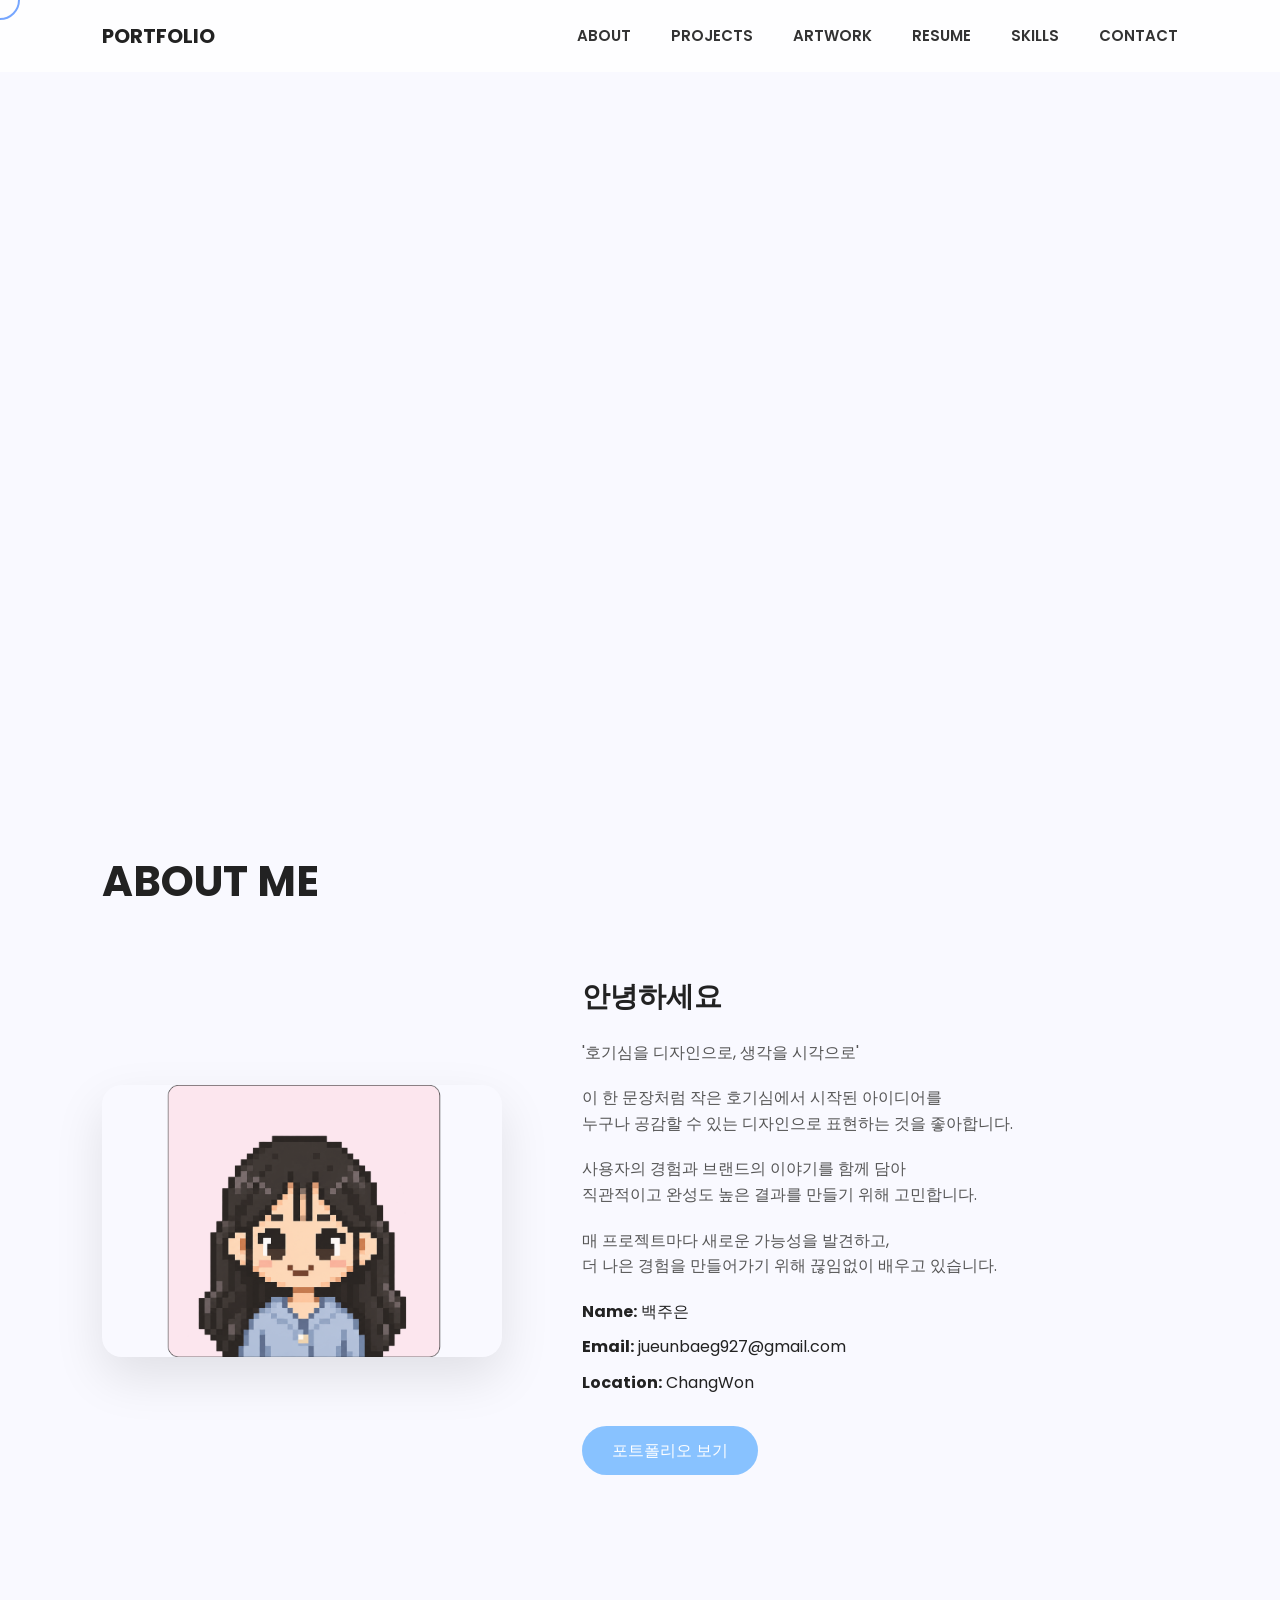
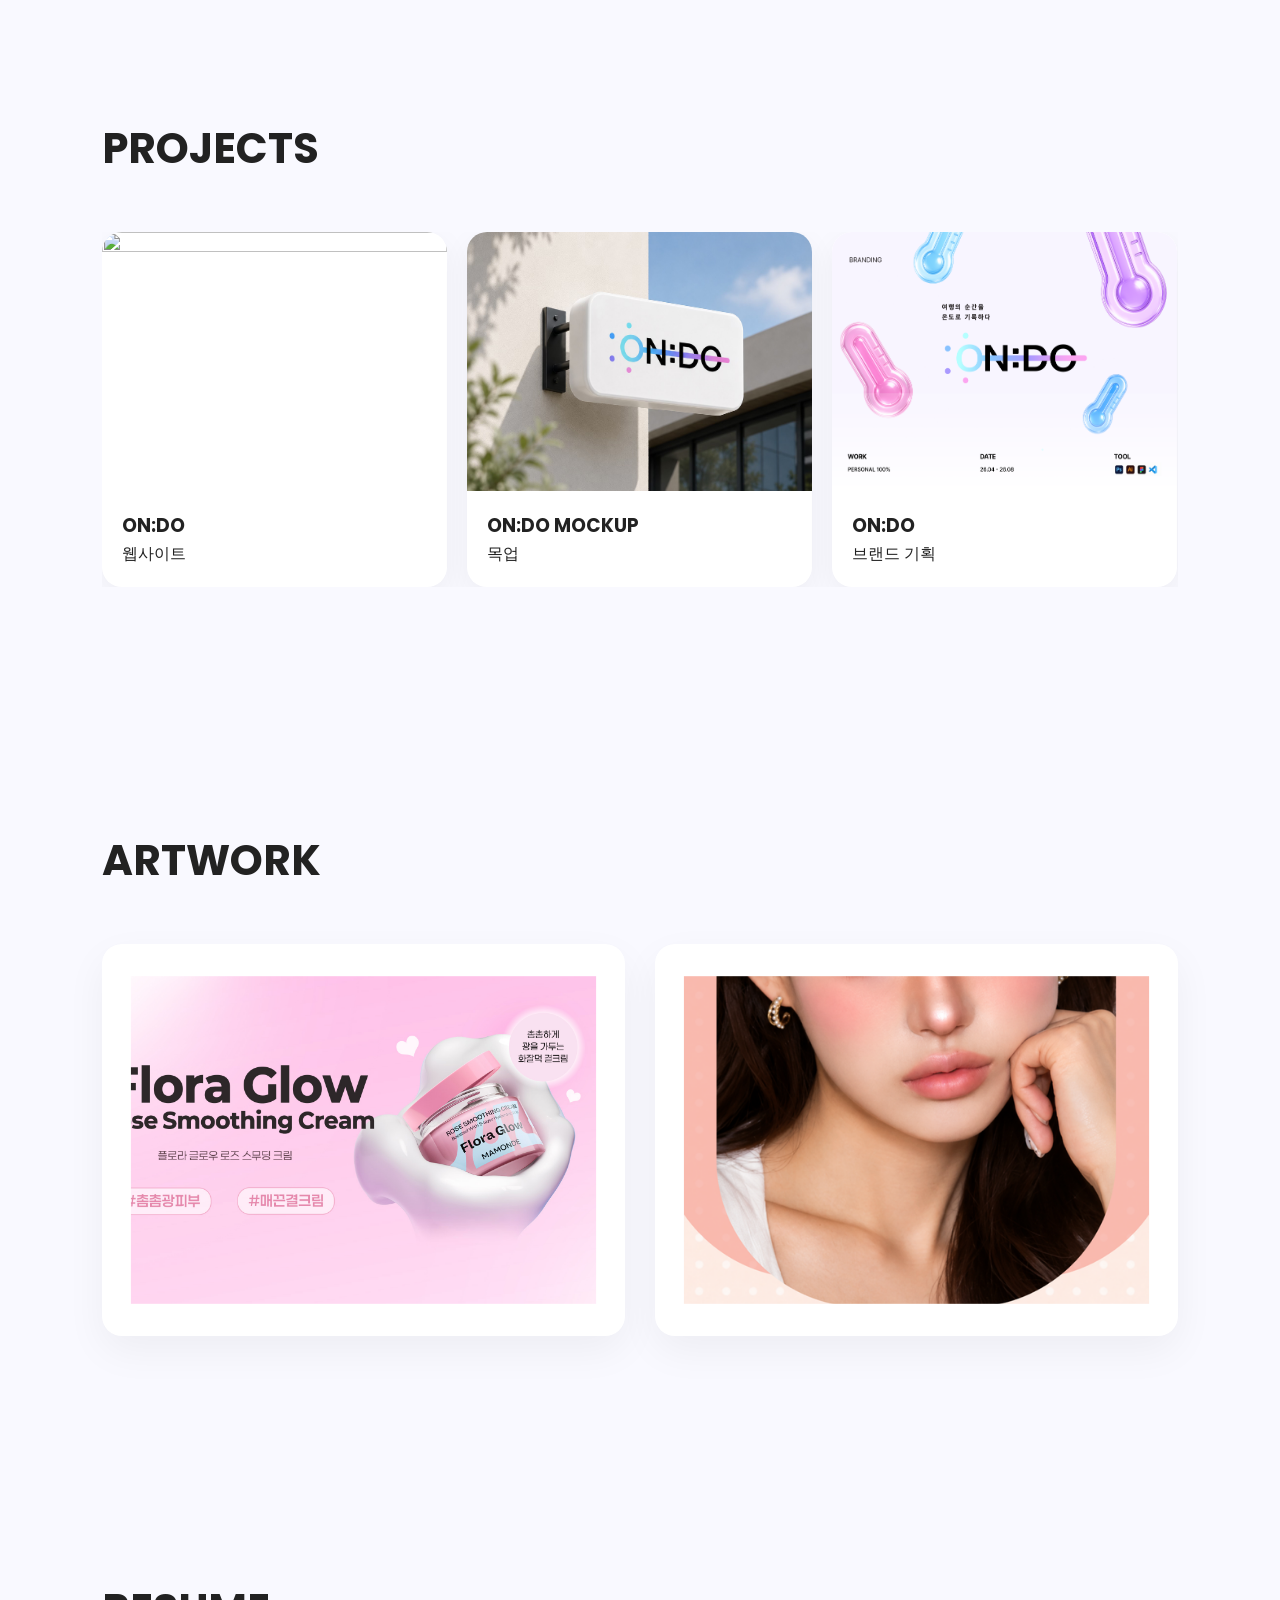
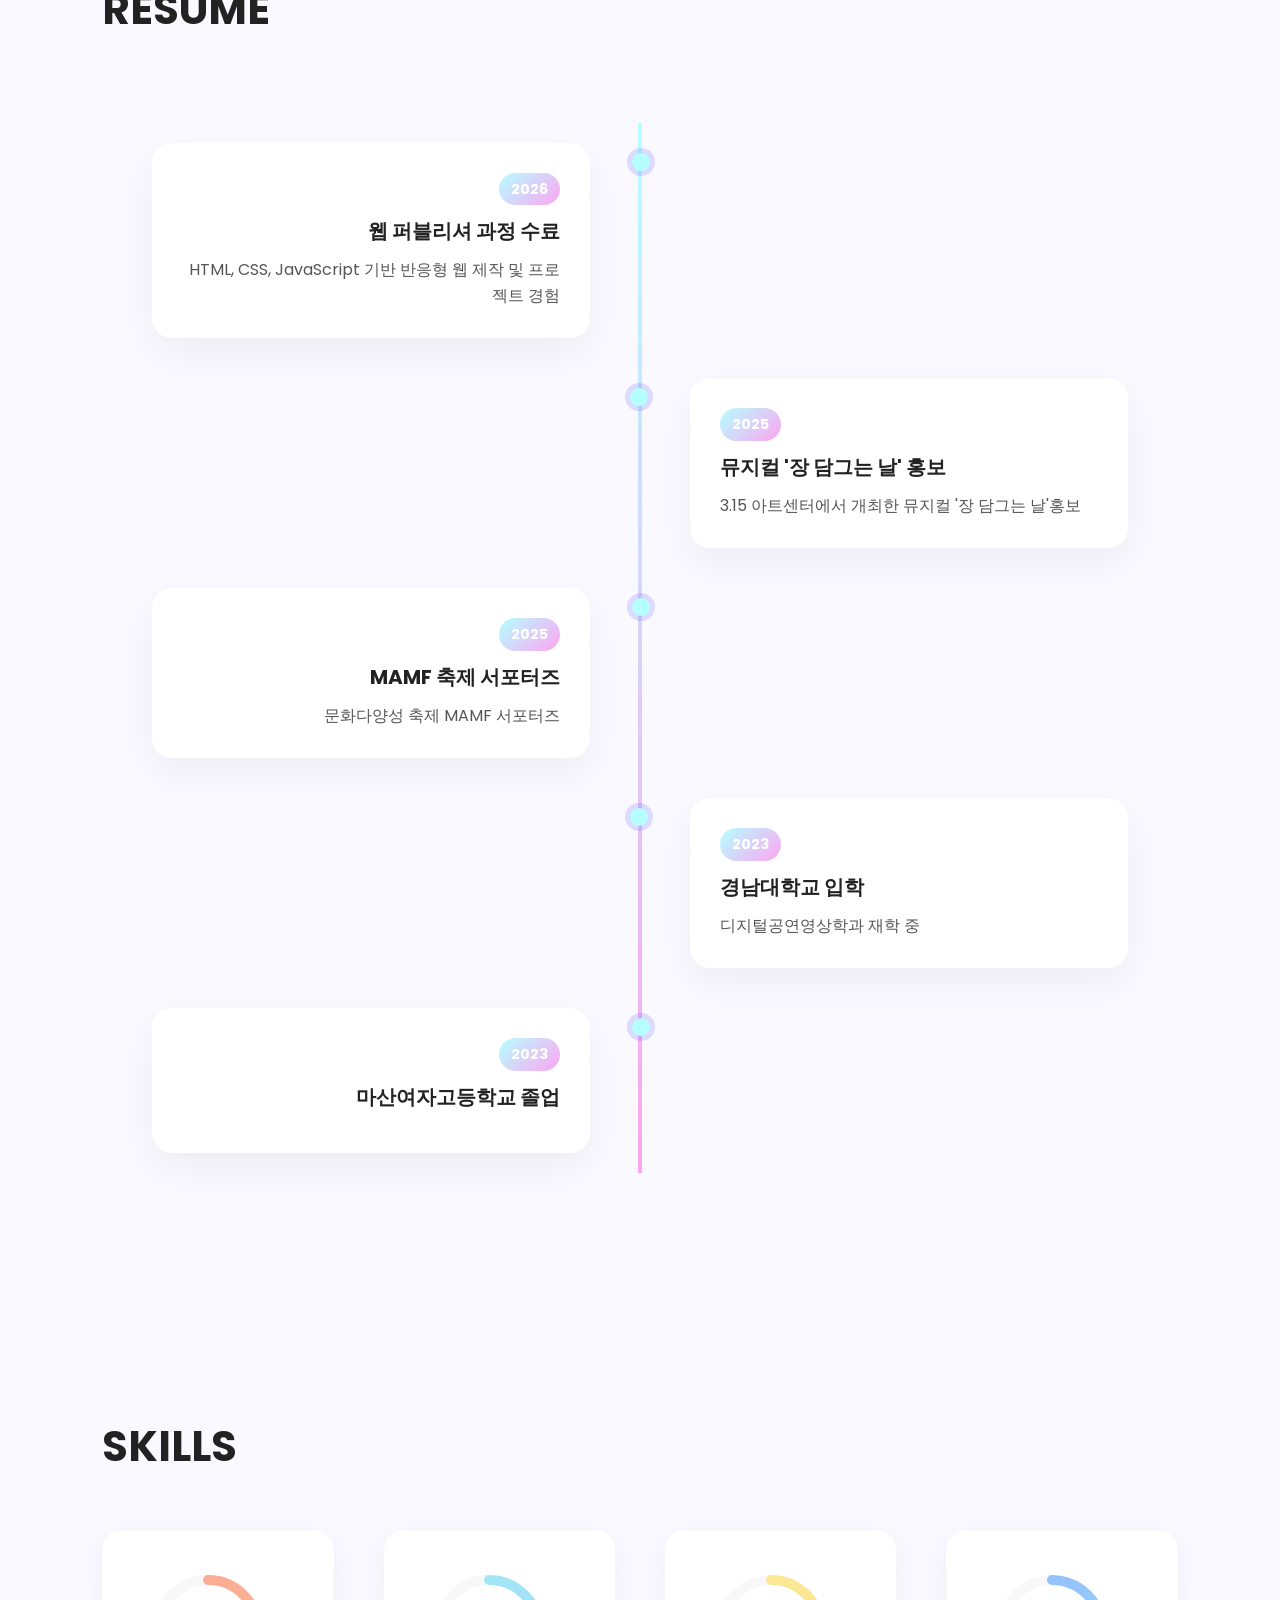
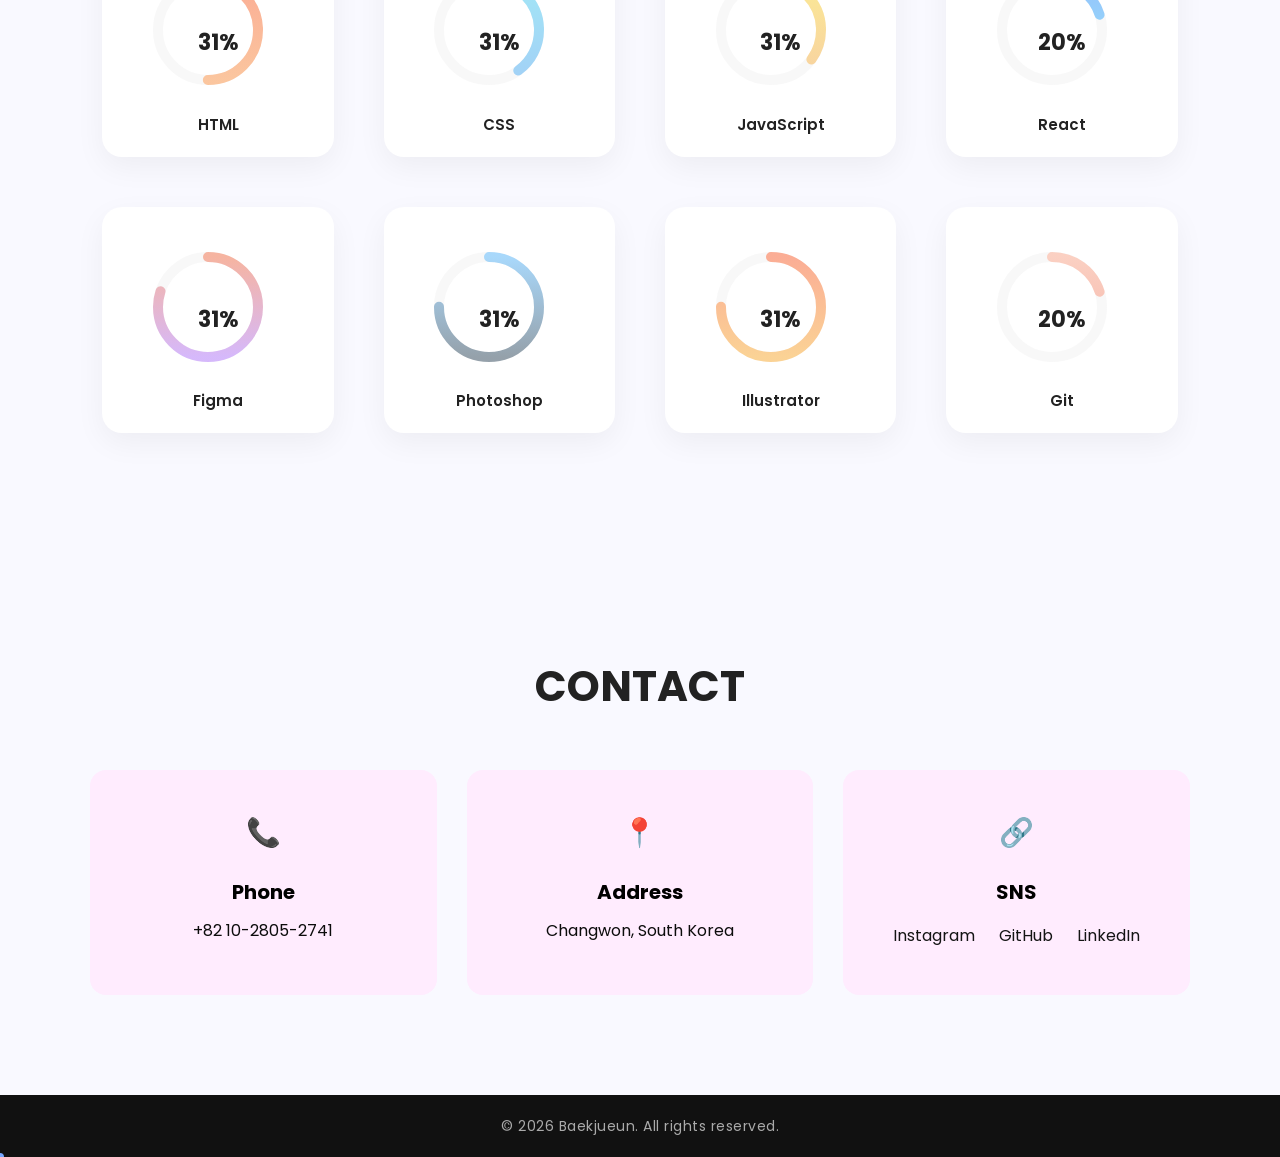
==== index.html @ fdfd54ed "13" ====
<!DOCTYPE html>
<html lang="ko">

<head>
  <meta charset="UTF-8">
  <meta name="viewport" content="width=device-width, initial-scale=1.0">

  <title>Portfolio</title>
  <link href="https://fonts.googleapis.com/css2?family=Poppins:wght@300;400;600;700&display=swap" rel="stylesheet">
  <link rel="stylesheet" href="./css/style.css">

  <!-- Swiper -->
  <link rel="stylesheet" href="https://cdn.jsdelivr.net/npm/swiper/swiper-bundle.min.css" />

  <!-- AOS -->
  <link rel="stylesheet" href="https://unpkg.com/aos@2.3.1/dist/aos.css" />

  <!--  폰트 -->
  <link href="https://fonts.googleapis.com/css2?family=Poppins:wght@500;600&display=swap" rel="stylesheet">
  <link rel="icon" type="image/png" href="./img/folder.png">
</head>

<body>
  <div class="scroll-progress"></div>
  <header>
    <div class="logo"><a href="./index.html">PORTFOLIO</a></div>
    <nav class="gnb">
      <ul>
        <li><a href="#about"><span>ABOUT</span></a></li>
        <li><a href="#projects1"><span>PROJECTS</span></a></li>
        <li><a href="#art"><span>ARTWORK</span></a></li>
        <li><a href="#resume"><span>RESUME</span></a></li>
        <li><a href="#skills"><span>SKILLS</span></a></li>
        <li><a href="#contact"><span>CONTACT</span></a></li>
      </ul>
    </nav>
    <div class="hamburger">☰</div>
  </header>

  <!-- BANNER -->
  <section class="banner">
    <video src="./video/portpolio.mp4" autoplay muted loop width="100%"></video>
  </section>

  <!-- ABOUT -->
  <section id="about">
    <h2 data-aos="fade-up">ABOUT ME</h2>

    <div class="about-wrap">

      <!-- 사진 -->
      <div class="about-img" data-aos="fade-right">
        <img src="./img/profile.png" alt="profile">
      </div>

      <!-- 소개 -->
      <div class="about-text" data-aos="fade-left">
        <h3>안녕하세요 </h3>

        <p>
         '호기심을 디자인으로, 생각을 시각으로'
        </p>

        <p>
          이 한 문장처럼 작은 호기심에서 시작된 아이디어를<br>
          누구나 공감할 수 있는 디자인으로 표현하는 것을 좋아합니다.
        </p>
           <p>
         사용자의 경험과 브랜드의 이야기를 함께 담아<br>
         직관적이고 완성도 높은 결과를 만들기 위해 고민합니다.
        </p>
        <p>
        매 프로젝트마다 새로운 가능성을 발견하고,<br>
         더 나은 경험을 만들어가기 위해 끊임없이 배우고 있습니다.
        </p>

        <ul class="about-info">
          <li><strong>Name:</strong> 백주은</li>
          <li><strong>Email:</strong> jueunbaeg927@gmail.com</li>
          <li><strong>Location:</strong> ChangWon</li>
        </ul>

        <a href="#" class="about-btn">포트폴리오 보기</a>
      </div>

    </div>
  </section>

<!-- PROJECTS -->
  <section id="projects1">
    <h2 data-aos="fade-up">PROJECTS</h2>

    <div class="swiper mySwiper1">
      <div class="swiper-wrapper">

        <div class="swiper-slide project-card">
          <a href="https://baekjueun927.github.io/ONDO/" target="_blank">
            <img
              src="./img/web.png"
              alt="">
            <div class="project-info">
              <h3>ON:DO</h3>
              <p>웹사이트</p>
          </a>
        </div>
      </div>

      <div class="swiper-slide project-card">
        <a href="./bibx.html"target="_blank"><img
            src="./img/1.jpg"
            alt="">
          <div class="project-info">
            <h3>ON:DO MOCKUP</h3>
            <p>목업</p>
        </a>
      </div>
    </div>

    <div class="swiper-slide project-card">
      <a href="./brand.html"target="_blank"><img
          src="./img/brand.png"
          alt="">
        <div class="project-info">
          <h3>ON:DO </h3>
          <p>브랜드 기획</p>
      </a>
    </div>
    </div>
    <div class="swiper-slide project-card">
      <a href="./web.html"target="_blank"><img
          src="./img/webp.png"
          alt="">
        <div class="project-info">
          <h3>ON:DO </h3>
          <p>웹사이트 기획</p>
      </a>
    </div>
    </div>
    
    </div>
    </div>
  </section>

  <!-- =========================
ARTWORK
========================= -->

  <section id="art">
    <h2 data-aos="fade-up">ARTWORK</h2>

    <div class="grid">

      <!-- artwork 1 -->
      <div class="card artwork-item" data-aos="zoom-in">
        <img src="./img/artwork1.jpg"
          alt="artwork1">
      </div>

      <!-- artwork 2 -->
      <div class="card artwork-item" data-aos="zoom-in">
        <img src="./img/banner.png"
          alt="artwork2">
      </div>

    

    </div>
  </section>





  <!-- =========================
ARTWORK POPUP
========================= -->

  <div class="custom-popup" id="artPopup">

    <div class="popup-inner">

      <button class="popup-close">✕</button>

      <img id="popupImg" src="" alt="">

      <div class="popup-text">
        <h3 id="popupTitle">Artwork</h3>

        <p id="popupDesc">
          1111
        </p>
      </div>

    </div>

  </div>



  <!-- =========================
CARD NEWS POPUP
========================= -->

  <div class="custom-popup" id="newsPopup">

    <div class="popup-inner news-inner">

      <button class="popup-close">✕</button>

      <div class="swiper newsSwiperPopup">

        <div class="swiper-wrapper">

          <div class="swiper-slide">
            <img src="">
          </div>

          <div class="swiper-slide">
            <img
              src="">
          </div>

          <div class="swiper-slide">
            <img src="">
          </div>

        </div>

      </div>

    </div>

  </div>



  <!--  RESUME  -->
  <section id="resume">
    <h2 data-aos="fade-up">RESUME</h2>

    <div class="timeline">

      <div class="timeline-item" data-aos="fade-right">
        <div class="dot"></div>
        <div class="content">
          <span class="year">2026</span>
          <h3>웹 퍼블리셔 과정 수료</h3>
          <p>HTML, CSS, JavaScript 기반 반응형 웹 제작 및 프로젝트 경험</p>
        </div>
      </div>
      

      <div class="timeline-item" data-aos="fade-right">
        <div class="dot"></div>
        <div class="content">
          <span class="year">2025</span>
          <h3>뮤지컬 '장 담그는 날' 홍보</h3>
          <p>3.15 아트센터에서 개최한 뮤지컬 '장 담그는 날'홍보</p>
        </div>
      </div>
      <div class="timeline-item" data-aos="fade-right">
        <div class="dot"></div>
        <div class="content">
          <span class="year">2025</span>
          <h3>MAMF 축제 서포터즈</h3>
          <p>문화다양성 축제 MAMF 서포터즈</p>
        </div>
      </div>
      <div class="timeline-item" data-aos="fade-right">
        <div class="dot"></div>
        <div class="content">
          <span class="year">2023</span>
          <h3>경남대학교 입학</h3>
          <p>디지털공연영상학과 재학 중</p>
        </div>
      </div>
      <div class="timeline-item" data-aos="fade-right">
        <div class="dot"></div>
        <div class="content">
          <span class="year">2023</span>
          <h3>마산여자고등학교 졸업</h3>
          <p></p>
        </div>
      </div>

    </div>
  </section>

  <!-- SKILLS -->
  <section id="skills">
    <h2 data-aos="fade-up">SKILLS</h2>

    <div class="skills-wrap">

      <!-- HTML -->
      <div class="circle" data-percent="50" data-color="html">
        <svg>
          <defs>
            <linearGradient id="grad-html" x1="0%" y1="0%" x2="100%" y2="0%">
              <stop offset="0%" stop-color="#ff7a18" />
              <stop offset="100%" stop-color="#ff3d00" />
            </linearGradient>
          </defs>
          <circle cx="60" cy="60" r="50" />
          <circle cx="60" cy="60" r="50" class="progress html" />
        </svg>
        <span>HTML</span>
        <strong>0%</strong>
      </div>

      <!-- CSS -->
      <div class="circle" data-percent="40" data-color="css">
        <svg>
          <defs>
            <linearGradient id="grad-css" x1="0%" y1="0%" x2="100%" y2="0%">
              <stop offset="0%" stop-color="#2196F3" />
              <stop offset="100%" stop-color="#21CBF3" />
            </linearGradient>
          </defs>
          <circle cx="60" cy="60" r="50" />
          <circle cx="60" cy="60" r="50" class="progress css" />
        </svg>
        <span>CSS</span>
        <strong>0%</strong>
      </div>

      <!-- JS -->
      <div class="circle" data-percent="35" data-color="js">
        <svg>
          <defs>
            <linearGradient id="grad-js" x1="0%" y1="0%" x2="100%" y2="0%">
              <stop offset="0%" stop-color="#f7971e" />
              <stop offset="100%" stop-color="#ffd200" />
            </linearGradient>
          </defs>
          <circle cx="60" cy="60" r="50" />
          <circle cx="60" cy="60" r="50" class="progress js" />
        </svg>
        <span>JavaScript</span>
        <strong>0%</strong>
      </div>

      <!-- React -->
      <div class="circle" data-percent="20" data-color="react">
        <svg>
          <defs>
            <linearGradient id="grad-react" x1="0%" y1="0%" x2="100%" y2="0%">
              <stop offset="0%" stop-color="#00c6ff" />
              <stop offset="100%" stop-color="#0072ff" />
            </linearGradient>
          </defs>
          <circle cx="60" cy="60" r="50" />
          <circle cx="60" cy="60" r="50" class="progress react" />
        </svg>
        <span>React</span>
        <strong>0%</strong>
      </div>

      <!-- Figma -->
      <div class="circle" data-percent="80" data-color="figma">
        <svg>
          <defs>
            <linearGradient id="grad-figma" x1="0%" y1="0%" x2="100%" y2="0%">
              <stop offset="0%" stop-color="#a259ff" />
              <stop offset="100%" stop-color="#f24e1e" />
            </linearGradient>
          </defs>
          <circle cx="60" cy="60" r="50" />
          <circle cx="60" cy="60" r="50" class="progress figma" />
        </svg>
        <span>Figma</span>
        <strong>0%</strong>
      </div>

      <!-- Photoshop -->
      <div class="circle" data-percent="75" data-color="ps">
        <svg>
          <defs>
            <linearGradient id="grad-ps" x1="0%" y1="0%" x2="100%" y2="0%">
              <stop offset="0%" stop-color="#001e36" />
              <stop offset="100%" stop-color="#31a8ff" />
            </linearGradient>
          </defs>
          <circle cx="60" cy="60" r="50" />
          <circle cx="60" cy="60" r="50" class="progress ps" />
        </svg>
        <span>Photoshop</span>
        <strong>0%</strong>
      </div>

      <!-- Illustrator -->
      <div class="circle" data-percent="75" data-color="ai">
        <svg>
          <defs>
            <linearGradient id="grad-ai" x1="0%" y1="0%" x2="100%" y2="0%">
              <stop offset="0%" stop-color="#ff9a00" />
              <stop offset="100%" stop-color="#ff3d00" />
            </linearGradient>
          </defs>
          <circle cx="60" cy="60" r="50" />
          <circle cx="60" cy="60" r="50" class="progress ai" />
        </svg>
        <span>Illustrator</span>
        <strong>0%</strong>
      </div>

      <!-- Git -->
      <div class="circle" data-percent="20" data-color="git">
        <svg>
          <defs>
            <linearGradient id="grad-git" x1="0%" y1="0%" x2="100%" y2="0%">
              <stop offset="0%" stop-color="#f05032" />
              <stop offset="100%" stop-color="#ff9472" />
            </linearGradient>
          </defs>
          <circle cx="60" cy="60" r="50" />
          <circle cx="60" cy="60" r="50" class="progress git" />
        </svg>
        <span>Git</span>
        <strong>0%</strong>
      </div>

    </div>
  </section>
 
  <!-- CONTACT -->
  <section id="contact">
    <div class="contact-inner">
      <h2>CONTACT</h2>

      <div class="contact-grid">
        <div class="contact-card">
          <div class="icon">📞</div>
          <h3>Phone</h3>
          <p>+82 10-2805-2741</p>
        </div>

        <div class="contact-card">
          <div class="icon">📍</div>
          <h3>Address</h3>
          <p>Changwon, South Korea</p>
        </div>

        <div class="contact-card">
          <div class="icon">🔗</div>
          <h3>SNS</h3>
          <div class="sns">
            <a href="#">Instagram</a>
            <a href="#">GitHub</a>
            <a href="#">LinkedIn</a>
          </div>
        </div>
      </div>
    </div>
  </section>

  <footer class="footer">
    <div class="footer-inner">
      <p>© 2026 Baekjueun. All rights reserved.</p>
    </div>
  </footer>
  <!-- 마우스 -->
  <div class="cursor"></div>
  <div class="cursor2"></div>
  <!-- 탑버튼 -->
  <button class="top-btn">▲</button>

  <script src="https://cdn.jsdelivr.net/npm/swiper/swiper-bundle.min.js"></script>
  <script src="https://unpkg.com/aos@2.3.1/dist/aos.js"></script>
  <script src="./js/script.js"></script>

</body>

</html>
---- css/style.css ----
/* RESET */
* {
  margin: 0;
  padding: 0;
  box-sizing: border-box;
}

a {
  color: inherit;
  text-decoration: none;
}

ul {
  list-style: none;
}

body {
  font-family: 'Poppins', sans-serif;
  background: #F9F9FF;
  color: #222;
  line-height: 1.6;
}


@media (max-width:1300px) {

  html,
  body {
    overflow-x: hidden;
  }

}

/* 스크롤바============== */
.scroll-progress {
  position: fixed;
  top: 0;
  left: 0;
  height: 4px;
  width: 0%;
  background: linear-gradient(90deg, #B5FFFF, #FCA5F1);
  z-index: 9999;
}

h2 {
  font-family: 'Poppins', sans-serif;
}

h2:hover {
  color:#FCA5F1;
  transition: all 0.8s;
}

/* HEADER */
header {
  position: fixed;
  top: 0;
  width: 100%;
  padding: 20px 8%;
  display: flex;
  justify-content: space-between;
  align-items: center;
  background: rgba(255, 255, 255, 0.8);
  backdrop-filter: blur(10px);
  z-index: 1000;
}

.logo {
  font-weight: 700;
  font-size: 20px;
  transition: all 0.5s;
}

.logo:hover {
  color:#B5FFFF;
  transition: all 0.5s;
}

header.scrolled {
  background: rgba(255, 255, 255, 0.95);
  box-shadow: 0 5px 20px rgba(0, 0, 0, 0.08);
}

/* GNB */
.gnb ul {
  display: flex;
  gap: 40px;
  list-style: none;
}

.gnb a {
  position: relative;
  text-decoration: none;
  color: #333;
  font-weight: 600;
  font-size: 15px;
  padding: 5px 0;
  transition: 0.3s;
}

/* 텍스트 */
.gnb a span {
  position: relative;
  z-index: 2;
}

/* 🔥 밑줄 */
.gnb a::after {
  content: '';
  position: absolute;
  left: 0;
  bottom: 0;
  width: 0%;
  height: 2px;
  background: linear-gradient(90deg,  #B5FFFF, #FCA5F1);
  transition: 0.4s cubic-bezier(.25, .8, .25, 1);
}

/* hover 효과 */
.gnb a:hover {
  color:#B5FFFF
}

.gnb a:hover::after {
  width: 100%;
}

/* 🔥 현재 메뉴 느낌 (옵션) */
.gnb a.active {
  color:#B5FFFF;
}

.gnb a.active::after {
  width: 100%;
}

.hamburger {
  display: none;
  font-size: 26px;
  cursor: pointer;
}

/* 🔥 HEADER 때문에 밀어주기 */
body {
  padding-top: 80px;
}

/* BANNER */
.banner {
  padding: 0%;
}

.banner h1 {
  font-size: 60px;
  margin-bottom: 20px;
}

/* SECTION */
section {
  padding: 120px 8%;
}

h2 {
  font-size: 42px;
  margin-bottom: 50px;
}

/* ABOUT */
.about-wrap {
  display: flex;
  align-items: center;
  gap: 80px;
  margin-top: 60px;
}

.about-img img {
  width: 100%;
  max-width: 400px;
  border-radius: 20px;
  box-shadow: 0 20px 50px rgba(0, 0, 0, 0.1);
}

.about-text h3 {
  font-size: 28px;
  margin-bottom: 20px;
}

.about-text p {
  margin-bottom: 20px;
  color: #555;
}

.about-info {
  list-style: none;
  margin-bottom: 30px;
}

.about-info li {
  margin-bottom: 10px;
}

.about-btn {
  display: inline-block;
  padding: 12px 30px;
  background:#88C2FF;
  color: white;
  border-radius: 30px;
  text-decoration: none;
  transition: 0.3s;
}

.about-btn:hover {
  background: #FCA5F1;
}

/* 반응형 */
@media(max-width:768px) {
  .about-wrap {
    flex-direction: column;
    text-align: center;
  }

  .about-img img {
    max-width: 300px;
  }
}

/* PROJECT */
.project-card {
  background: white;
  border-radius: 20px;
  overflow: hidden;
  box-shadow: 0 10px 30px rgba(0, 0, 0, 0.05);
  transition: 0.3s;

}

.project-card img {
  width: 100%;
  display: block;
}

.project-card img,
.card img {
  aspect-ratio: 4/3;
}

.project-info {
  padding: 20px;
}

.project-card:hover {
  transform: translateY(10px) !important;
}

/* Swiper 여백 */
.swiper {
  padding: 40px 0;
}

/* CARD */
.card {
  background: white;
  border-radius: 20px;
  padding: 40px;
  box-shadow: 0 15px 40px rgba(0, 0, 0, 0.05);
  transition: 0.3s;
  border-radius: 20px;
  overflow: hidden;
  /* 👈 이게 핵심 */
  position: relative;
}

.card:hover {
  transform: translateY(-10px);
}

/* 이미지 */
.card img {
  width: 100%;
  height: 100%;
  object-fit: cover;

  transform: scale(1.05);
  transition: transform 0.8s cubic-bezier(0.22, 1, 0.36, 1);
}

/* hover */
.card:hover img {
  transform: scale(1.15) translateY(-4px);
}

/* SWIPER */
.swiper {
  padding-bottom: 50px;
}

.swiper-slide {
  border-radius: 20px;
}

/* GRID */
.grid {
  display: grid;
  grid-template-columns: repeat(auto-fit, minmax(280px, 1fr));
  gap: 30px;
}

.card {
  aspect-ratio: 4 / 3;
  /* 또는 3/2, 1/1 등 */
  height: auto;
}

/* 🔥 resume */
/* 타임라인 */
.timeline {
  position: relative;
  margin-top: 80px;
}

/* 중앙 라인 */
.timeline::before {
  content: "";
  position: absolute;
  left: 50%;
  transform: translateX(-50%);
  width: 4px;
  height: 100%;
  background: linear-gradient(#B5FFFF, #FCA5F1);
}

/* 아이템 */
.timeline-item {
  width: 50%;
  padding: 20px 50px;
  position: relative;
}

/* 좌우 배치 */
.timeline-item:nth-child(odd) {
  left: 0;
  text-align: right;
}

.timeline-item:nth-child(even) {
  left: 50%;
}

/* 🔥 동그라미 포인트 */
.timeline-item .dot {
  position: absolute;
  top: 30px;
  right: -10px;
  width: 18px;
  height: 18px;
  background: #B5FFFF;
  border-radius: 50%;
  box-shadow: 0 0 0 5px rgba(108, 99, 255, 0.2);
}

.timeline-item:nth-child(even) .dot {
  left: -10px;
}


.timeline-item .content {
  background: white;
  padding: 30px;
  border-radius: 20px;
  box-shadow: 0 15px 40px rgba(0, 0, 0, 0.05);
  transition: 0.3s;
}

.timeline-item .content:hover {
  transform: translateY(-10px);
}


.timeline-item .year {
  display: inline-block;
  font-size: 14px;
  font-weight: 700;
  color: #fff;
  background: linear-gradient(135deg,#B5FFFF, #FCA5F1);
  padding: 5px 12px;
  border-radius: 20px;
  margin-bottom: 10px;
}


.timeline-item h3 {
  margin-bottom: 10px;
  font-size: 20px;
}


.timeline-item p {
  color: #555;
  line-height: 1.6;
}

@media(max-width:768px) {

  .timeline::before {
    left: 20px;
  }

  .timeline-item {
    width: 100%;
    left: 0 !important;
    padding-left: 60px;
    text-align: left;
  }

  .timeline-item .dot {
    left: 10px;
    right: auto;
  }
}



/* video */



@media(max-width:768px) {

  #video iframe {
    width: 90%;
    margin: 0 auto;
  }
}




/* SKILLS */
/* ================= SKILLS ================= */

.skills-wrap {
  display: grid;
  grid-template-columns: repeat(4, 1fr);
  gap: 50px;
  margin-top: 50px;
}

/* 카드 느낌 추가 */
.circle {
  text-align: center;
  position: relative;
  padding: 20px;
  border-radius: 20px;
  background: #fff;
  box-shadow: 0 10px 30px rgba(0, 0, 0, 0.05);
  transition: 0.3s;
}

/* hover 효과 */
.circle:hover {
  transform: translateY(-10px);
}

/* SVG */
.circle svg {
  width: 140px;
  height: 140px;
  transform: rotate(-90deg);
}

/* 텍스트 */
.circle span {
  display: block;
  margin-top: 15px;
  font-weight: 600;
  font-size: 15px;
}

/* 퍼센트 */
.circle strong {
  position: absolute;
  top: 50%;
  left: 50%;
  transform: translate(-50%, -50%);
  font-size: 22px;
  font-weight: 700;
}

/* 배경 원 */
circle {
  fill: none;
  stroke: #eee;
  stroke-width: 10;
  opacity: 0.4;
}

/* 진행 원 */
.progress {
  stroke-linecap: round;
  stroke-dasharray: 314;
  stroke-dashoffset: 314;
  transition: 1.5s ease;
}

.progress.html {
  stroke: url(#grad-html);
}

.progress.css {
  stroke: url(#grad-css);
}

.progress.js {
  stroke: url(#grad-js);
}

.progress.react {
  stroke: url(#grad-react);
}

.progress.figma {
  stroke: url(#grad-figma);
}

.progress.ps {
  stroke: url(#grad-ps);
}

.progress.ai {
  stroke: url(#grad-ai);
}

.progress.git {
  stroke: url(#grad-git);
}

.circle:hover .progress {
  filter: drop-shadow(0 0 6px rgba(99, 255, 247, 0.5));
}



@media(max-width:1024px) {
  .skills-wrap {
    grid-template-columns: repeat(3, 1fr);
  }
}

@media(max-width:768px) {
  .skills-wrap {
    grid-template-columns: repeat(2, 1fr);
    gap: 30px;
  }

  .circle {
    padding: 15px;
  }
}

@media(max-width:480px) {
  .skills-wrap {
    grid-template-columns: 1fr;
  }
}

/* ================= SKILLS  끝================= */


/* MOBILE */
@media(max-width:768px) {

  .gnb {
    position: absolute;
    top: 70px;
    right: 0;
    background: white;
    width: 220px;
    display: none;
    box-shadow: 0 10px 20px rgba(0, 0, 0, 0.1);
  }

  .gnb.active {
    display: block;
  }

  .gnb ul {
    flex-direction: column;
    padding: 20px;
  }

  .hamburger {
    display: block;
  }

  .timeline::before {
    left: 20px;
  }

  .timeline-item {
    width: 100%;
    left: 0 !important;
    padding-left: 60px;
    text-align: left;
  }
}


/* contact============================== */
#contact {
  padding: 100px 20px;
  /* color: #fff; */
}

.contact-inner {
  max-width: 1100px;
  margin: 0 auto;
  text-align: center;
}

.contact-grid {
  display: grid;
  grid-template-columns: repeat(3, 1fr);
  gap: 30px;
}

.contact-card {
  background-color: #ffecfe;
  padding: 40px 30px;
  border-radius: 16px;
  transition: 0.3s;
  border: 1px solid transparent;
  color: #000000;
}

.contact-card:hover {
  transform: translateY(-10px);
  
  box-shadow: 0 10px 30px rgba(159, 113, 163, 0.5);
}

.icon {
  font-size: 28px;
  margin-bottom: 20px;
}

.contact-card h3 {
  font-size: 20px;
  margin-bottom: 10px;
}

.contact-card p {
  color: #0c0c0c;
}

.sns a {
  display: inline-block;
  margin: 5px 10px;
  color: #141414;
  text-decoration: none;
  position: relative;
}

/* 밑줄 애니메이션 */
.sns a::after {
  content: "";
  position: absolute;
  left: 0;
  bottom: -3px;
  width: 0%;
  height: 1px;
  background: #fff;
  transition: 0.3s;
}

.sns a:hover::after {
  width: 100%;
}

/* 📱 반응형 */
@media (max-width: 768px) {
  .contact-grid {
    grid-template-columns: 1fr;
  }

  .contact-card {
    padding: 30px 20px;
  }
}


.footer {
  padding: 20px 0;
  background-color: #111;
  color: #aaa;
  text-align: center;
  font-size: 14px;
}

.footer-inner {
  max-width: 1200px;
  margin: 0 auto;
}

.footer p {
  margin: 0;
  letter-spacing: 0.5px;
}

/* =================마우스커서================= */
/* 기본 커서 숨기기 */
body {
  cursor: none;
}

/* 작은 점 */
.cursor {
  position: fixed;
  width: 8px;
  height: 8px;
  background:#76a6ff;
  border-radius: 50%;
  pointer-events: none;
  z-index: 9999;
  transform: translate(-50%, -50%);
}

/* 큰 원 */
.cursor2 {
  position: fixed;
  width: 40px;
  height: 40px;
  border: 2px solid #76a6ff;
  border-radius: 50%;
  pointer-events: none;
  z-index: 9998;
  transform: translate(-50%, -50%);
  transition: 0.15s ease-out;
}

/* hover 시 커짐 */
a:hover~.cursor2,
button:hover~.cursor2 {
  transform: translate(-50%, -50%) scale(1.5);
  border-color: #FCA5F1;
}

@media(max-width:768px) {

  .cursor,
  .cursor2 {
    display: none;
  }

  body {
    cursor: auto;
  }
}

/* 탑버튼 =================== */
.top-btn {
  position: fixed;
  right: 30px;
  bottom: 30px;
  width: 55px;
  height: 55px;
  border: none;
  border-radius: 50%;
  background: linear-gradient(135deg, #B5FFFF, #FCA5F1);
  color: white;
  font-size: 22px;
  cursor: pointer;
  box-shadow: 0 10px 25px rgba(0, 0, 0, 0.2);

  opacity: 0;
  visibility: hidden;
  transform: translateY(20px);
  transition: 0.3s;
  z-index: 999;

}

.top-btn.show {
  opacity: 1;
  visibility: visible;
  transform: translateY(0);
}


.top-btn:hover {
  transform: translateY(-5px) scale(1.1);
}

@media(max-width:768px) {
  .top-btn {
    right: 20px;
    bottom: 20px;
    width: 50px;
    height: 50px;
  }
}



/* ========================= CARD HOVER ========================= */
.card {
  overflow: hidden;
  position: relative;
  cursor: pointer;
}

.card img {
  transition: transform 0.7s ease, filter 0.7s ease;
}

.card:hover img {
  transform: scale(1.06);
  filter: brightness(0.78) saturate(1.1);
}

.card::after {
  content: "";
  position: absolute;
  inset: 0;
  background: linear-gradient(to top, rgba(0, 0, 0, 0.35), transparent);
  opacity: 0;
  transition: 0.5s;
}

.card:hover::after {
  opacity: 1;
}

/* ========================= POPUP ========================= */
.custom-popup {
  position: fixed;
  inset: 0;
  display: flex;
  justify-content: center;
  align-items: center;
  opacity: 0;
  visibility: hidden;
  transition: 0.4s ease;
  z-index: 9999;
  background: rgba(0, 0, 0, 0.35);
  backdrop-filter: blur(6px);
}

.custom-popup.active {
  opacity: 1;
  visibility: visible;
}

.popup-inner {
  width: 90%;
  max-width: 900px;
  background: #fff;
  border-radius: 30px;
  overflow: hidden;
  position: relative;
  transform: translateY(40px);
  transition: 0.5s ease;
  box-shadow: 0 30px 80px rgba(0, 0, 0, 0.2);
}

.custom-popup.active .popup-inner {
  transform: translateY(0);
}

/* 이미지 */
.popup-inner img {
  width: 100%;
  display: block;
}

/* 텍스트 */
.popup-text {
  padding: 40px;
}

.popup-text h3 {
  font-size: 32px;
  margin-bottom: 15px;
}

.popup-text p {
  color: #666;
  line-height: 1.8;
}

/* 닫기 버튼 */
.popup-close {
  position: absolute;
  top: 20px;
  right: 20px;
  width: 45px;
  height: 45px;
  border: none;
  border-radius: 50%;
  background: #111;
  color: #fff;
  cursor: pointer;
  z-index: 10;
}

/* ========================= CARD NEWS SWIPER ========================= */
.news-inner {
  max-width: 500px;
  padding: 50px 0;
}

.newsSwiperPopup {
  width: 100%;
}

.newsSwiperPopup .swiper-slide {
  display: flex;
  justify-content: center;
}

.newsSwiperPopup img {
  width: 280px;
  border-radius: 20px;
}

/* ========================= VIDEO ========================= */
#video {
  text-align: center;
}

#video iframe {
  width: 100%;
  max-width: 1000px;
  height: 560px;
  border: none;
  border-radius: 30px;
  overflow: hidden;
  box-shadow: 0 25px 70px rgba(0, 0, 0, 0.18);
}

/* ========================= RESPONSIVE ========================= */
@media(max-width:768px) {
  .popup-inner {
    width: 95%;
    border-radius: 20px;
  }

  .popup-text {
    padding: 25px;
  }

  .popup-text h3 {
    font-size: 24px;
  }

  #video iframe {
    height: 260px;
  }

  .newsSwiperPopup img {
    width: 220px;
  }
}


/* 카드뉴스 팝업 */
.cardnews-popup {
  position: fixed;
  inset: 0;
  background: rgba(0, 0, 0, 0.75);

  display: flex;
  justify-content: center;
  align-items: center;

  opacity: 0;
  visibility: hidden;

  transition: 0.4s;
  z-index: 9999;
}

.cardnews-popup.active {
  opacity: 1;
  visibility: visible;
}

.cardPopupSwiper {
  width: 420px;
  max-width: 90%;
  height: 700px;

  border-radius: 24px;
  overflow: hidden;

  background: #fff;
}

.cardPopupSwiper img {
  width: 100%;
  height: 100%;
  object-fit: cover;
}

.close-popup {
  position: absolute;
  top: 40px;
  right: 40px;

  width: 50px;
  height: 50px;

  border: none;
  border-radius: 50%;

  background: white;
  font-size: 20px;
  cursor: pointer;
}
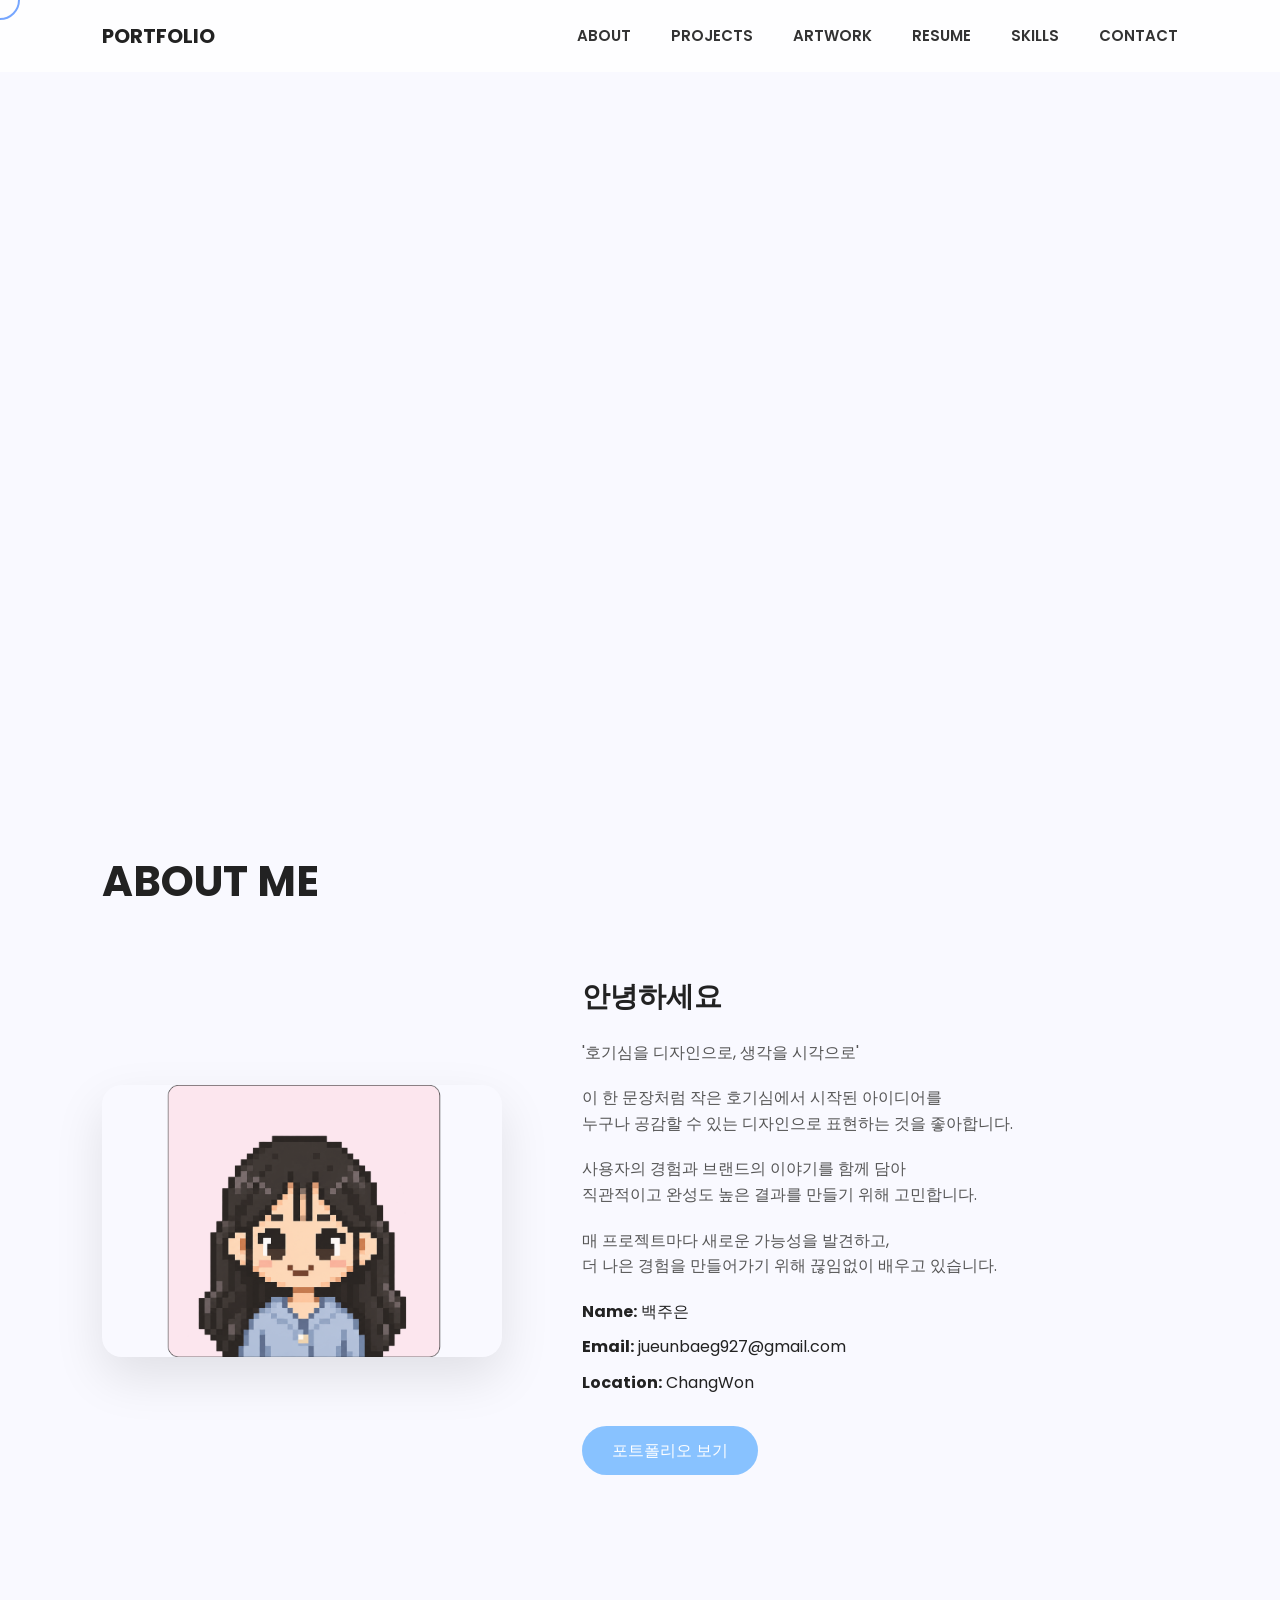
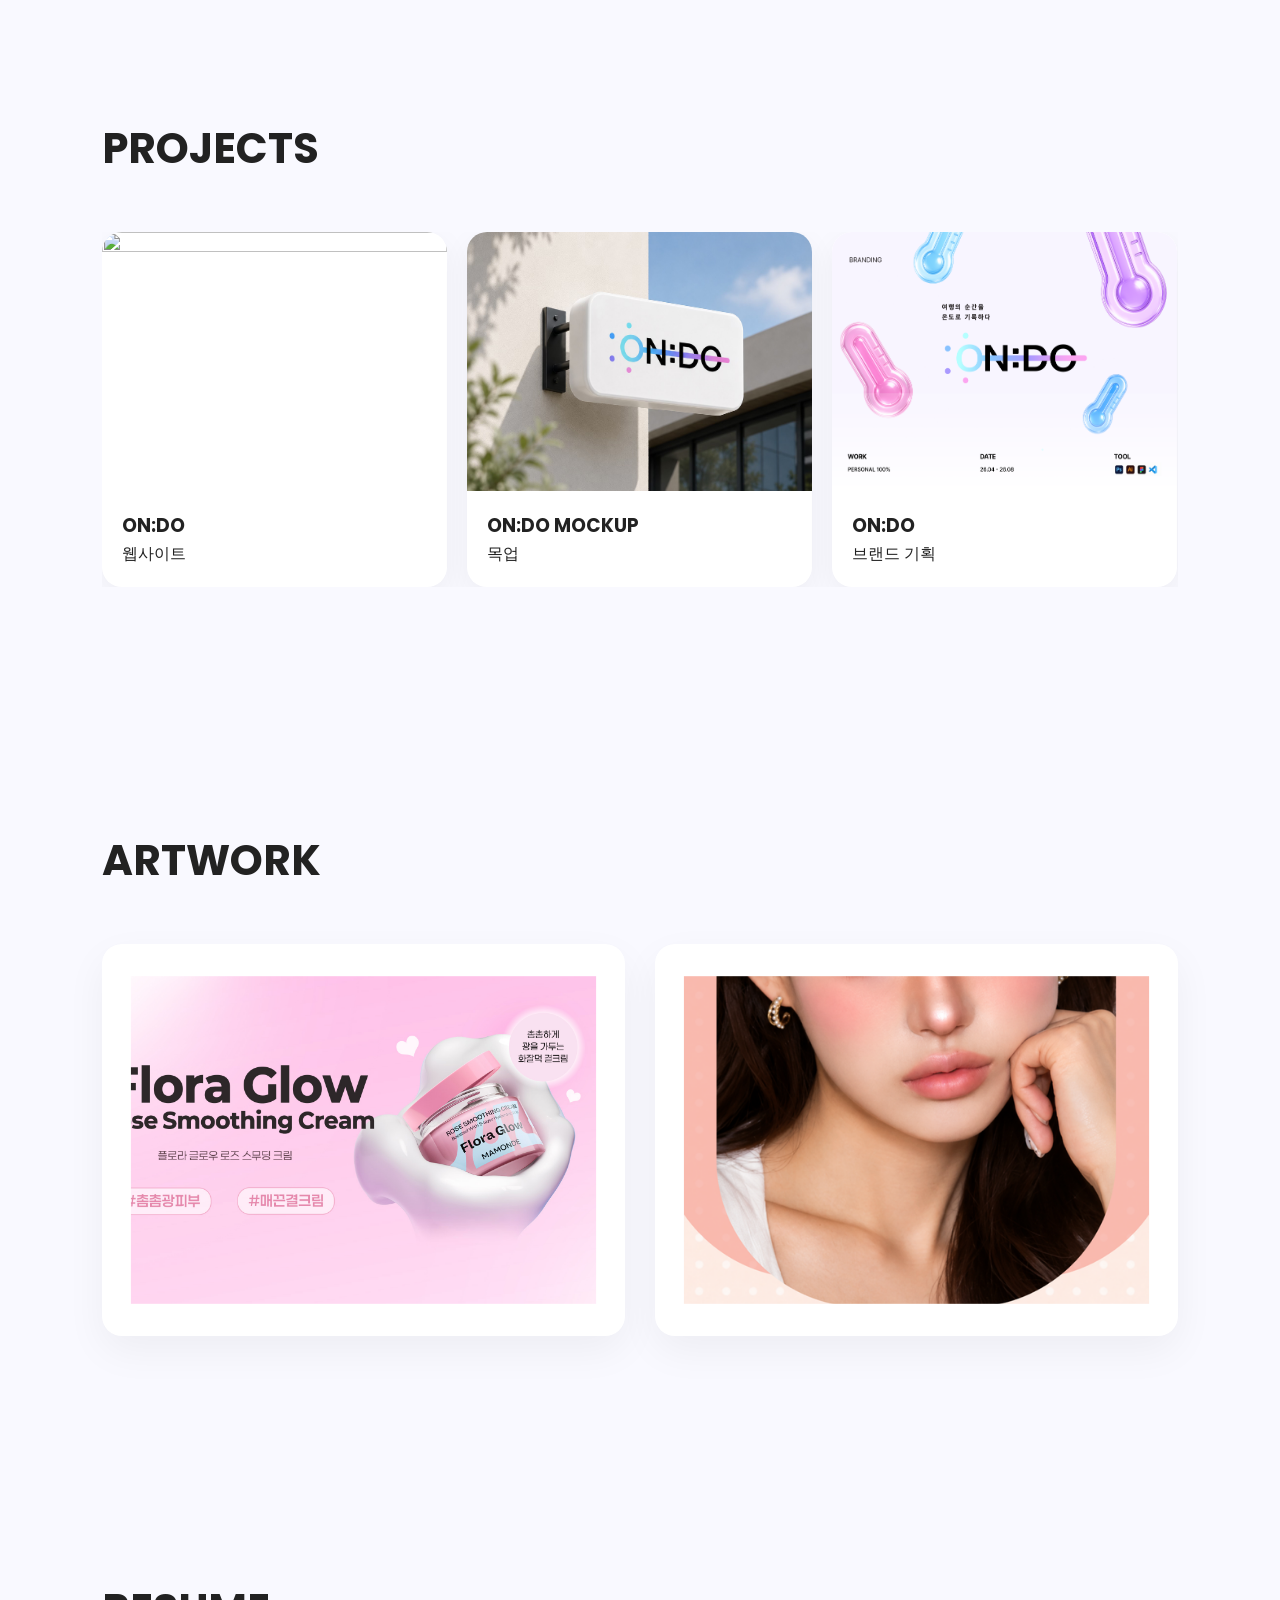
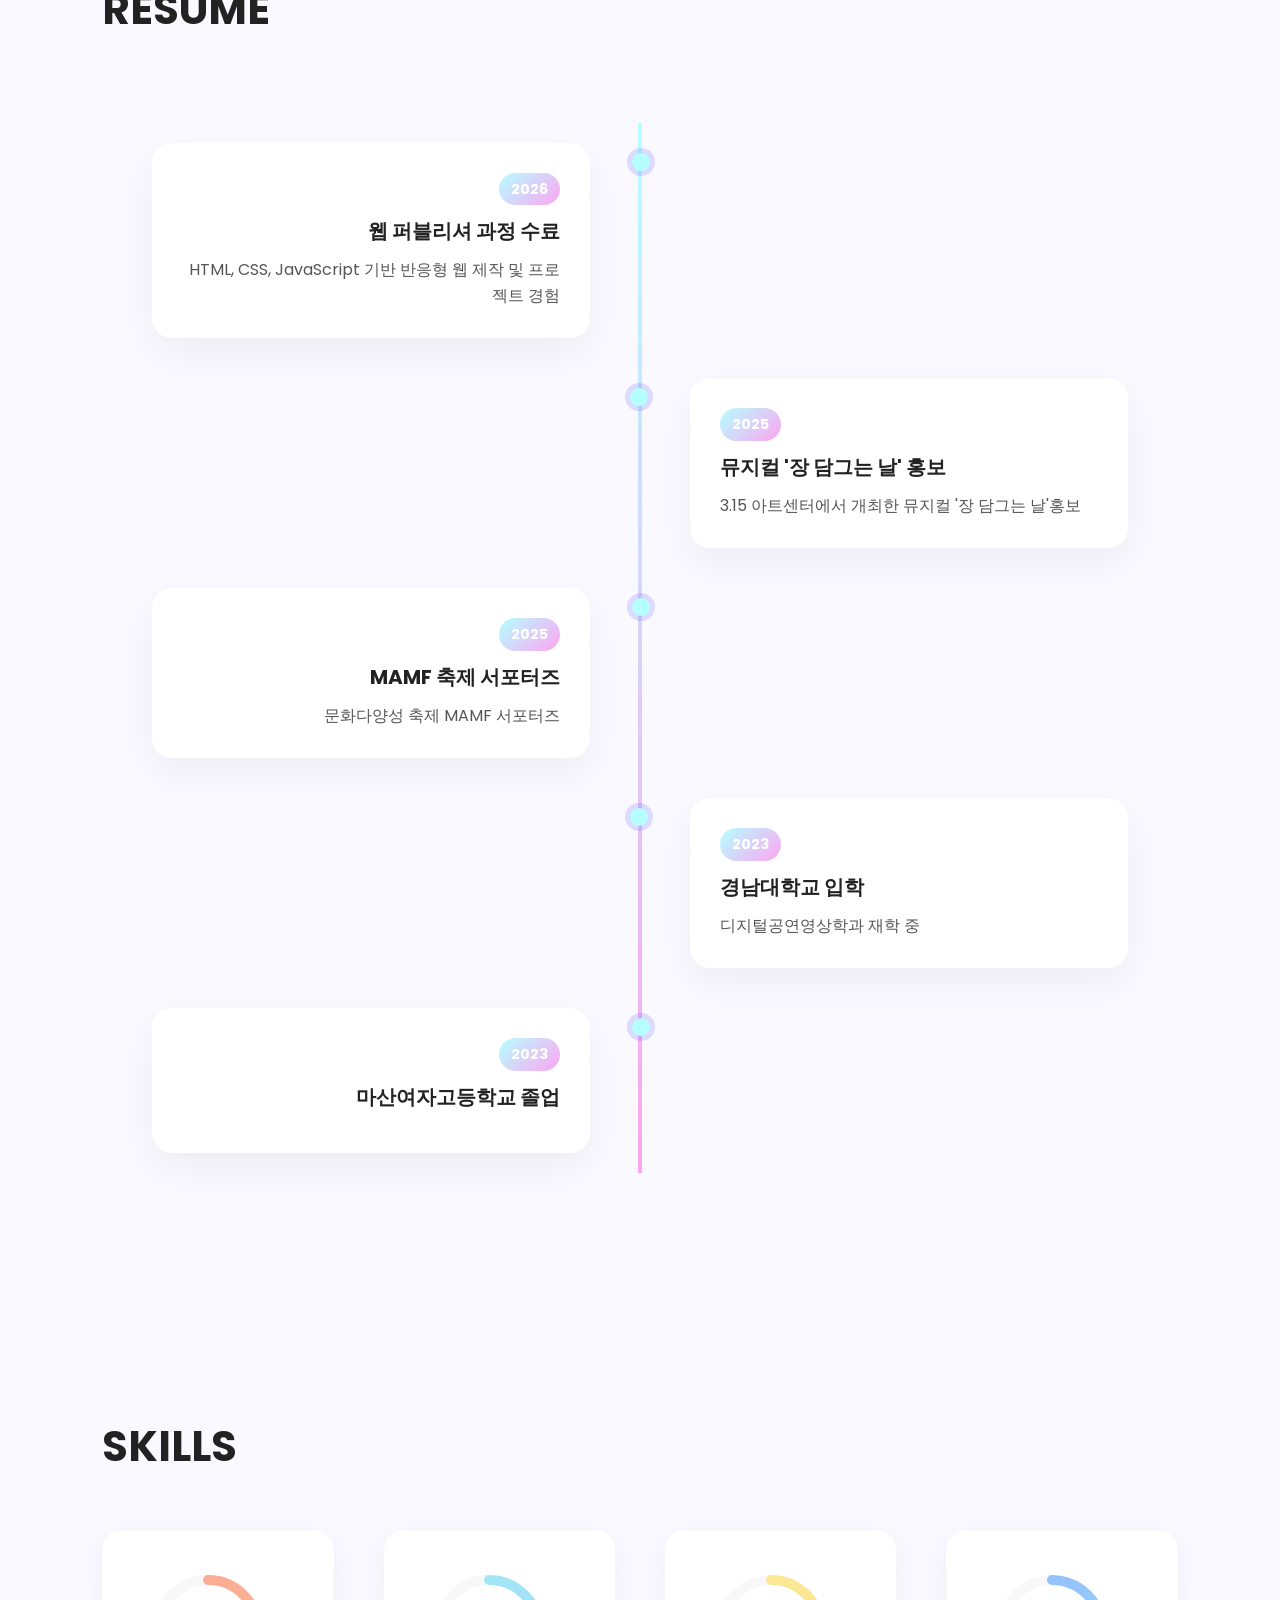
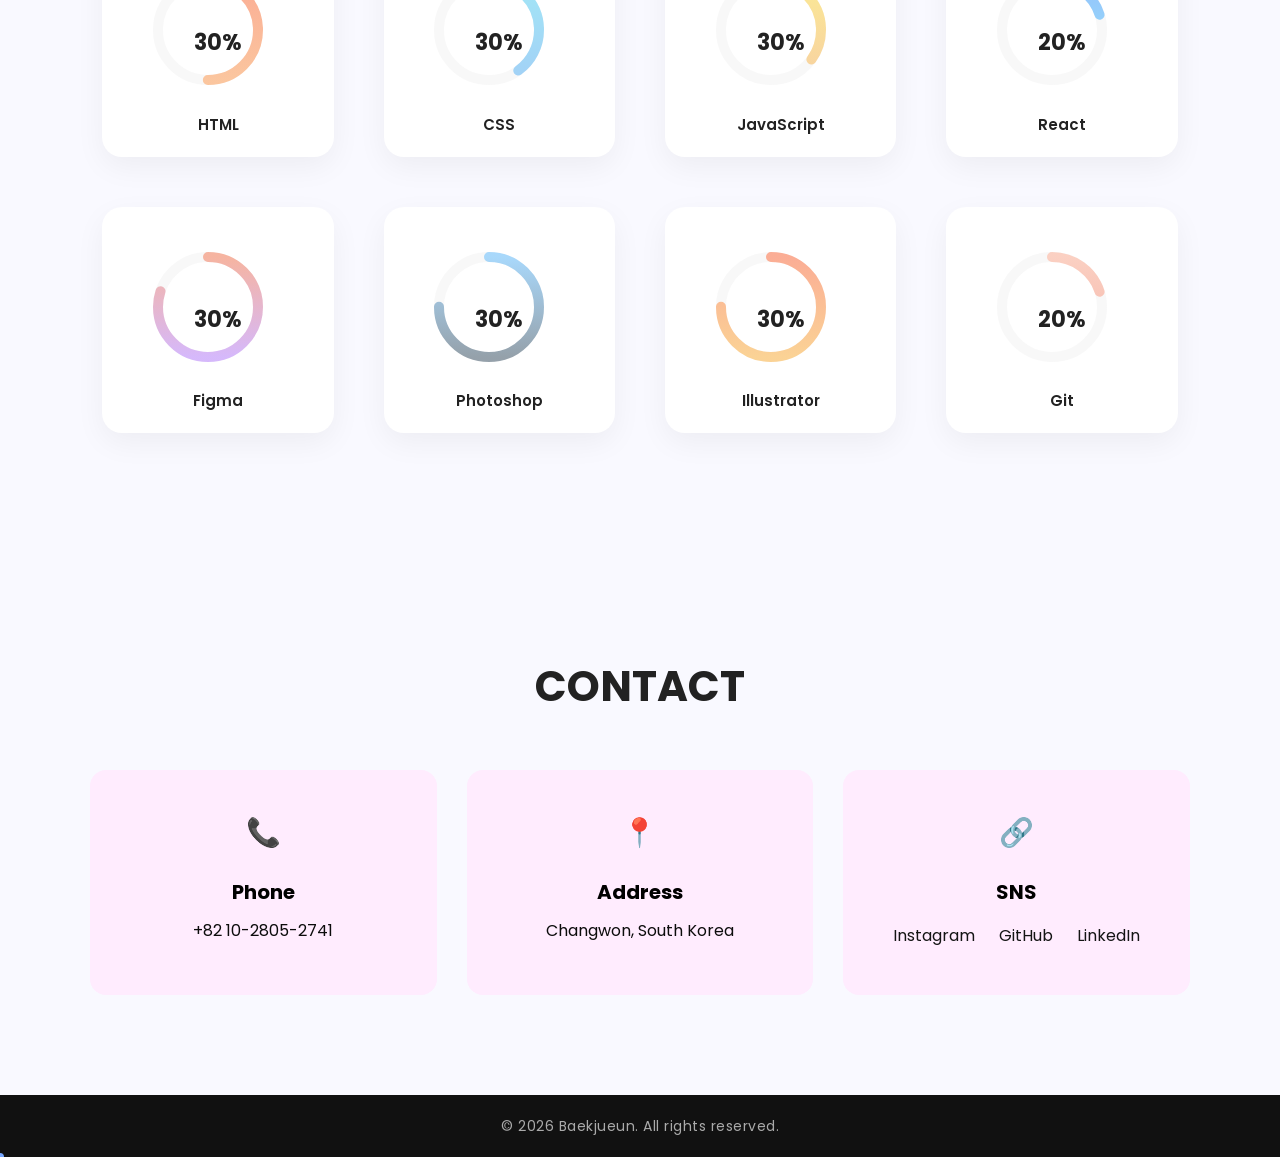
==== commit 52c6fcb4: "17" ====
--- a/index.html
+++ b/index.html
@@ -4,7 +4,11 @@
 <head>
   <meta charset="UTF-8">
   <meta name="viewport" content="width=device-width, initial-scale=1.0">
-
+<meta property="og:title" content="ON:DO">
+<meta property="og:description" content="여행의 순간을 온도로 기록하다">
+<meta property="og:image" content="이미지 절대경로">
+<meta property="og:url" content="https://baekjueun927.github.io/ONDO/">
+<meta property="og:type" content="website">
   <title>Portfolio</title>
   <link href="https://fonts.googleapis.com/css2?family=Poppins:wght@300;400;600;700&display=swap" rel="stylesheet">
   <link rel="stylesheet" href="./css/style.css">
--- a/css/style.css
+++ b/css/style.css
@@ -822,7 +822,7 @@
   content: "";
   position: absolute;
   inset: 0;
-  background: linear-gradient(to top, rgba(0, 0, 0, 0.35), transparent);
+  background: linear-gradient(to top, rgba(220, 160, 255, 0.35), transparent);
   opacity: 0;
   transition: 0.5s;
 }
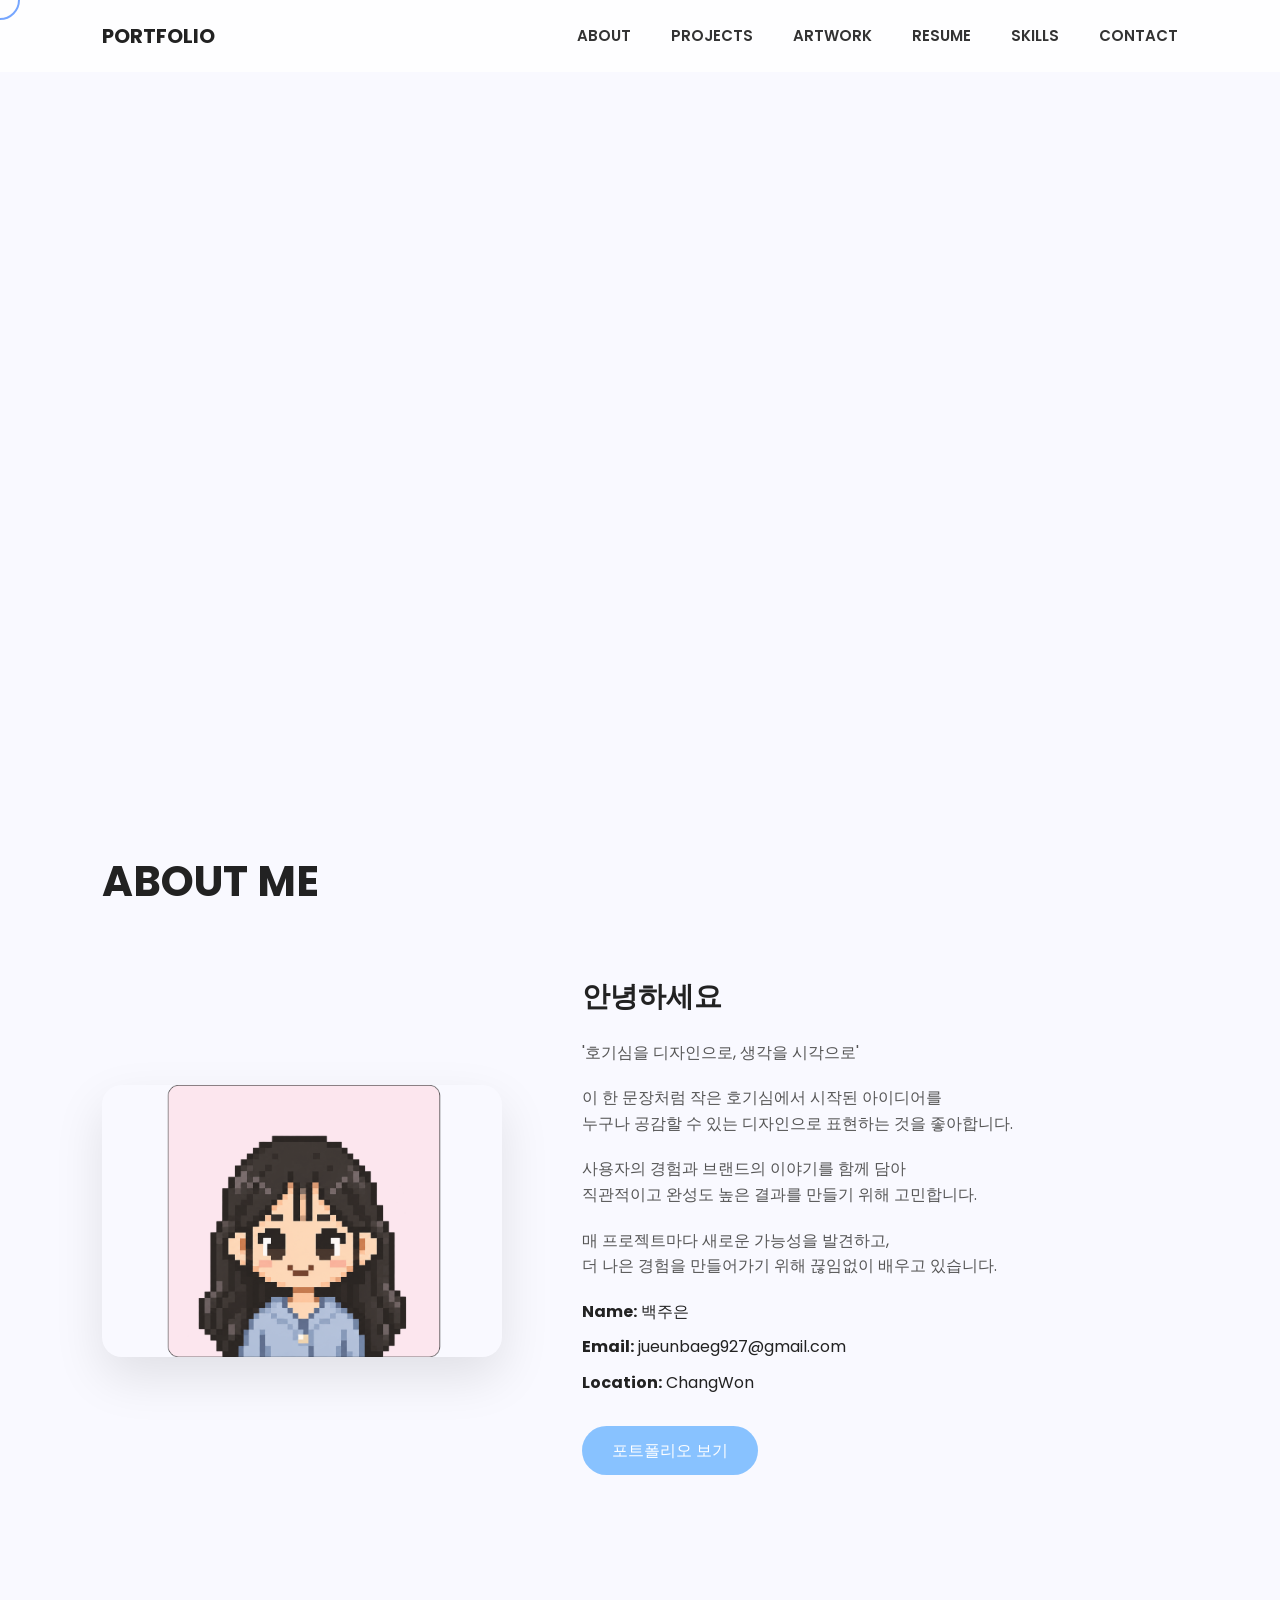
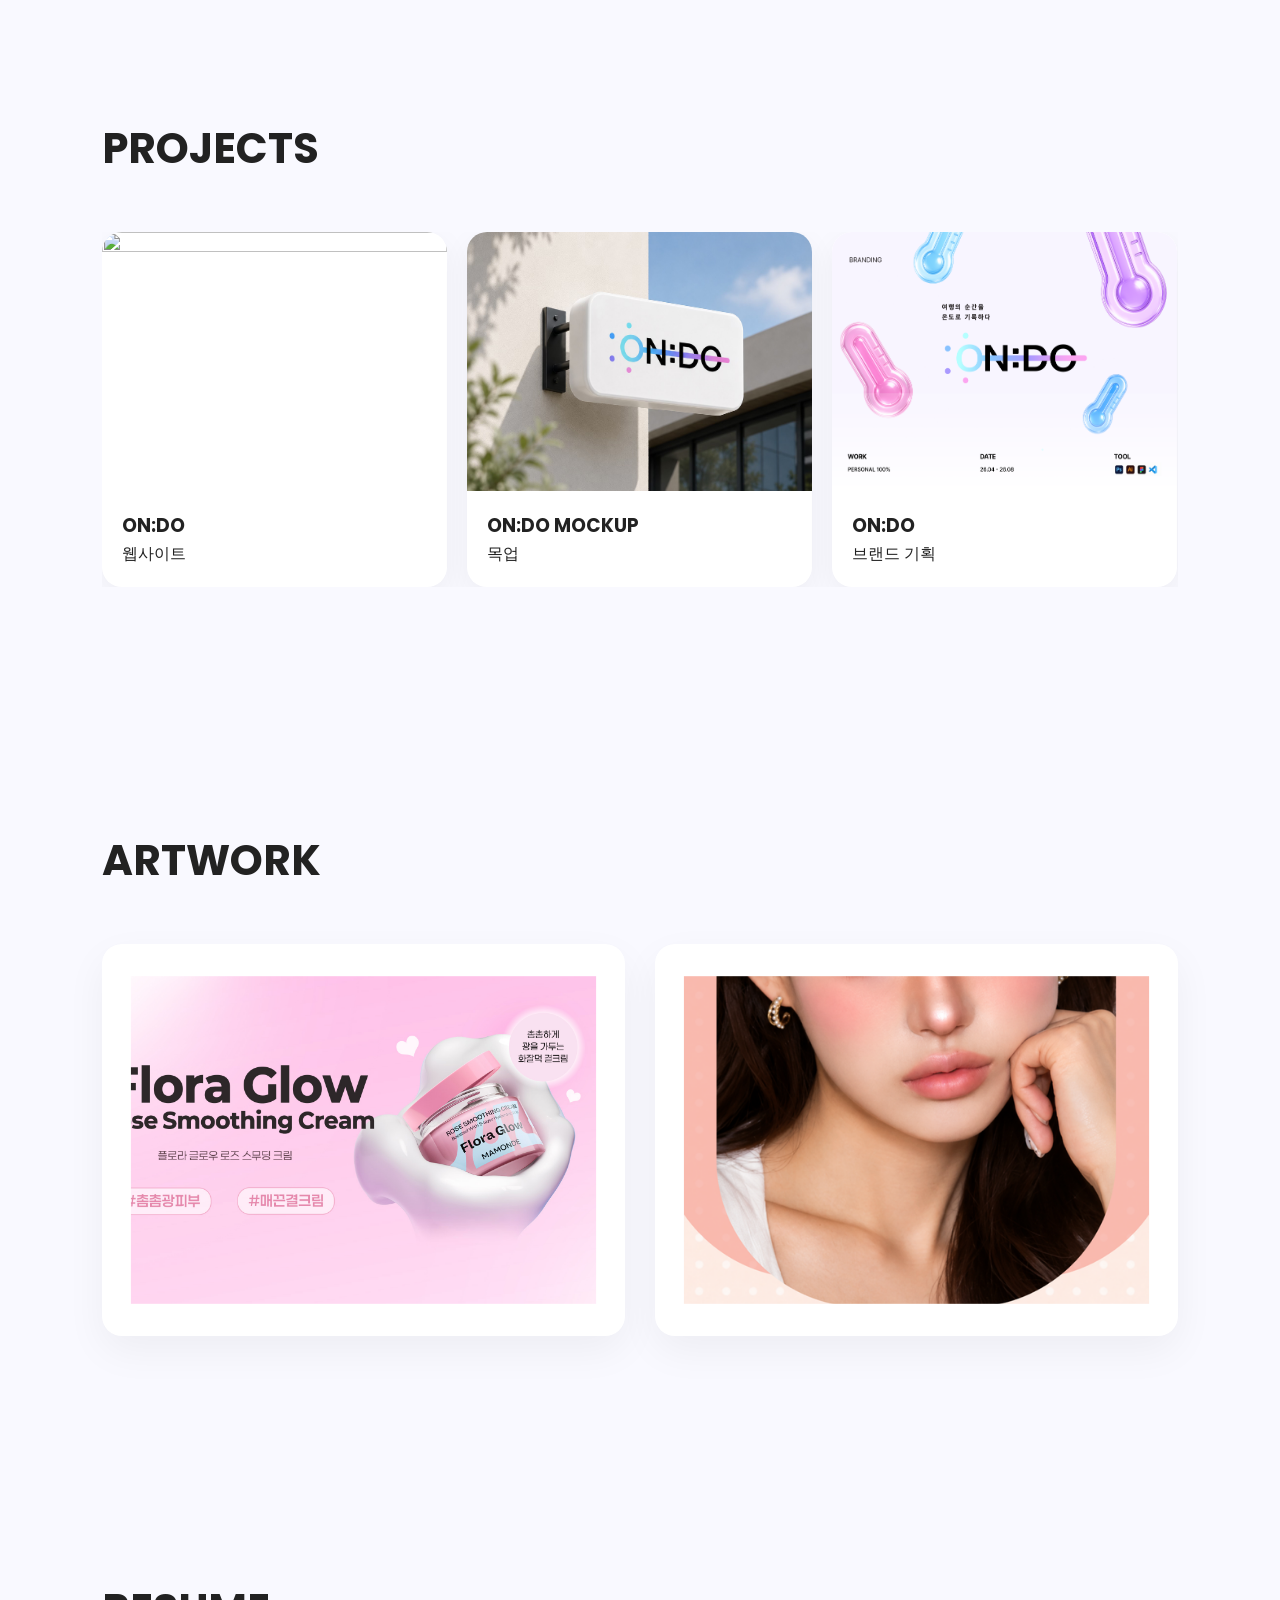
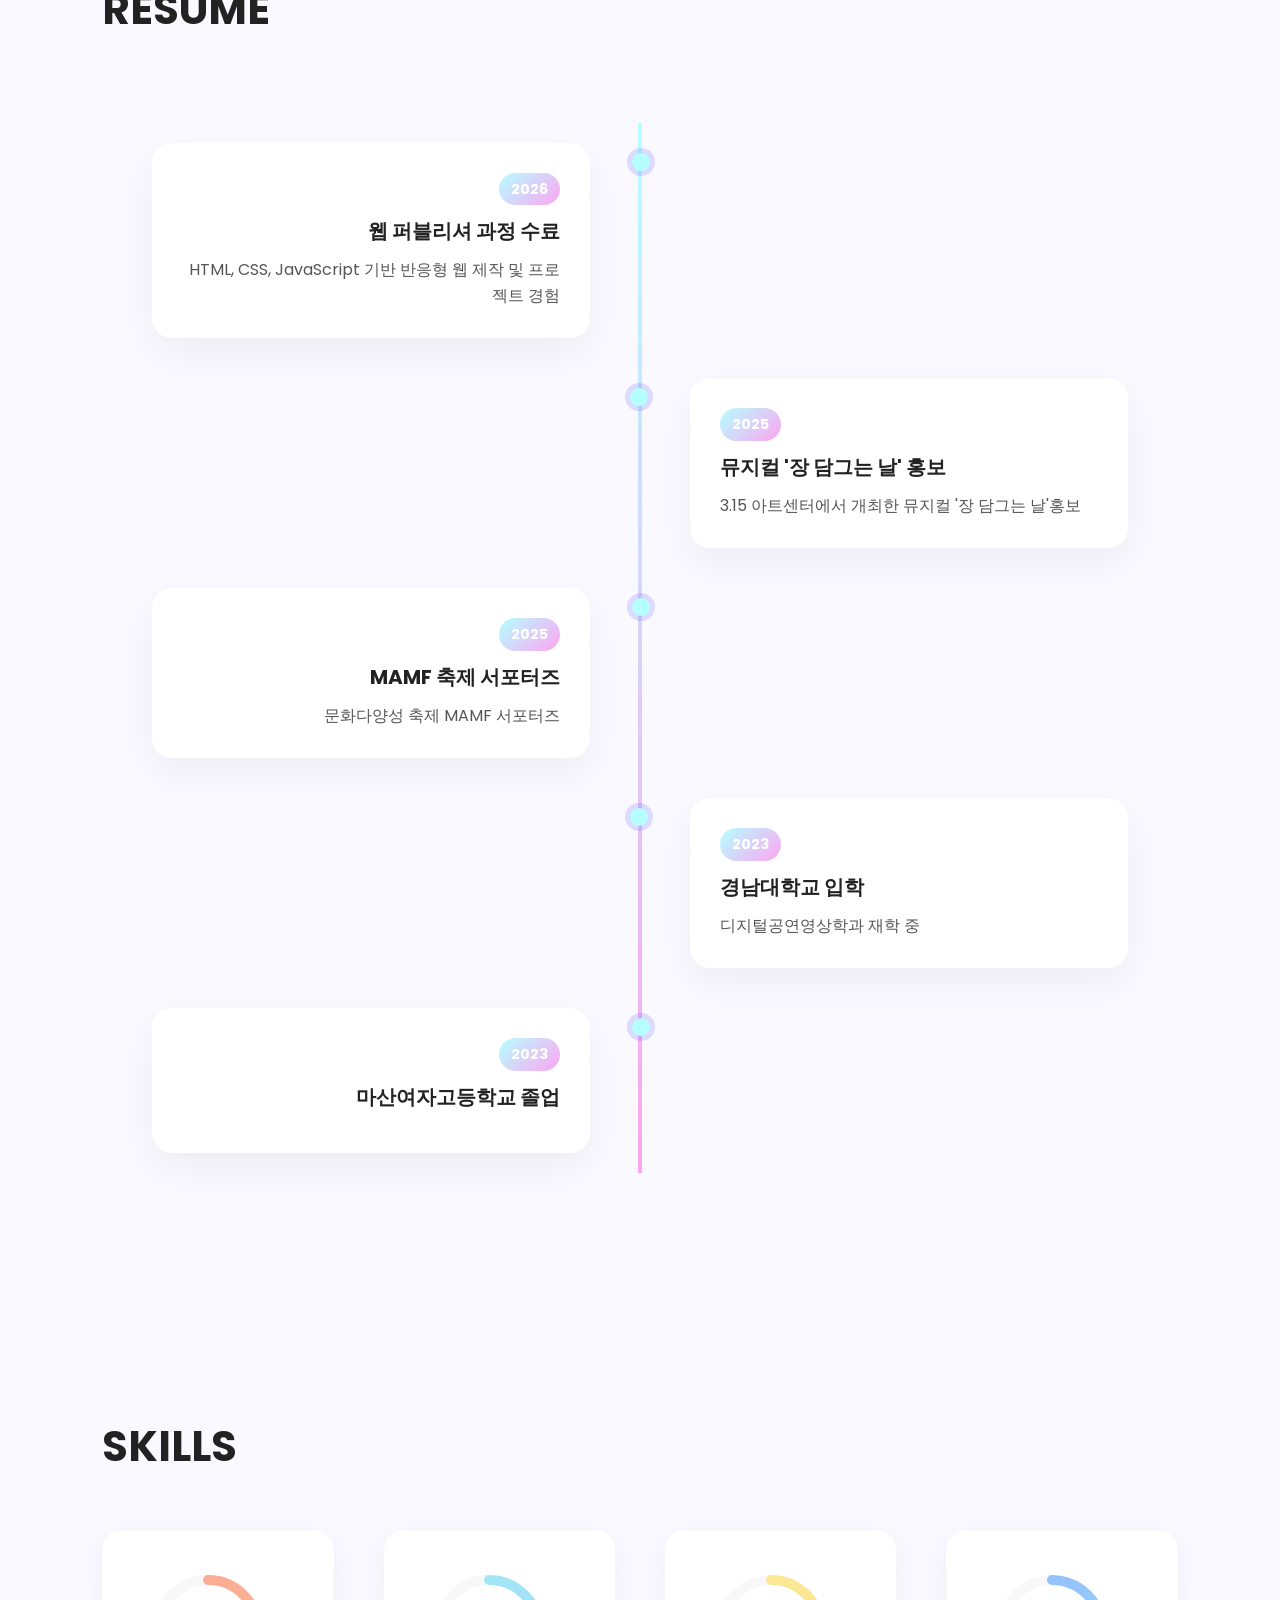
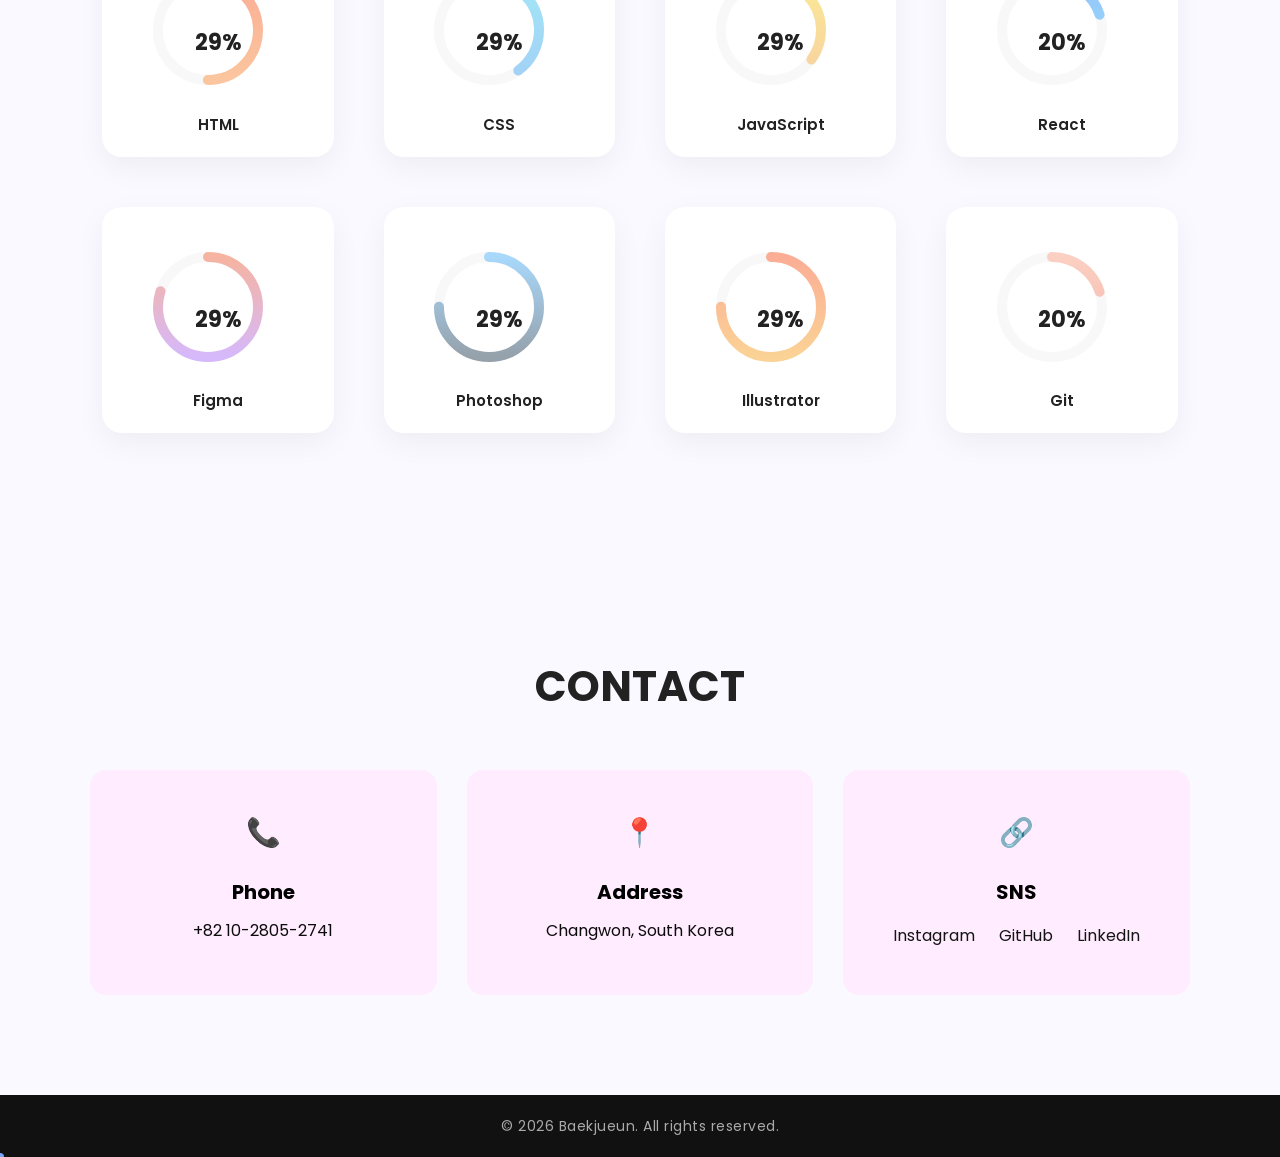
==== commit 8e675ad2: "20" ====
--- a/index.html
+++ b/index.html
@@ -4,10 +4,10 @@
 <head>
   <meta charset="UTF-8">
   <meta name="viewport" content="width=device-width, initial-scale=1.0">
-<meta property="og:title" content="ON:DO">
-<meta property="og:description" content="여행의 순간을 온도로 기록하다">
-<meta property="og:image" content="이미지 절대경로">
-<meta property="og:url" content="https://baekjueun927.github.io/ONDO/">
+<meta property="og:title" content="BAEK JUEUN PORTFOLIO">
+<meta property="og:description" content="백주은의 포트폴리오">
+<meta property="og:image" content="https://baekjueun927.github.io/baekjueun-my-portfolio/img/img.png">
+<meta property="og:url" content="https://baekjueun927.github.io/baekjueun-my-portfolio/">
 <meta property="og:type" content="website">
   <title>Portfolio</title>
   <link href="https://fonts.googleapis.com/css2?family=Poppins:wght@300;400;600;700&display=swap" rel="stylesheet">
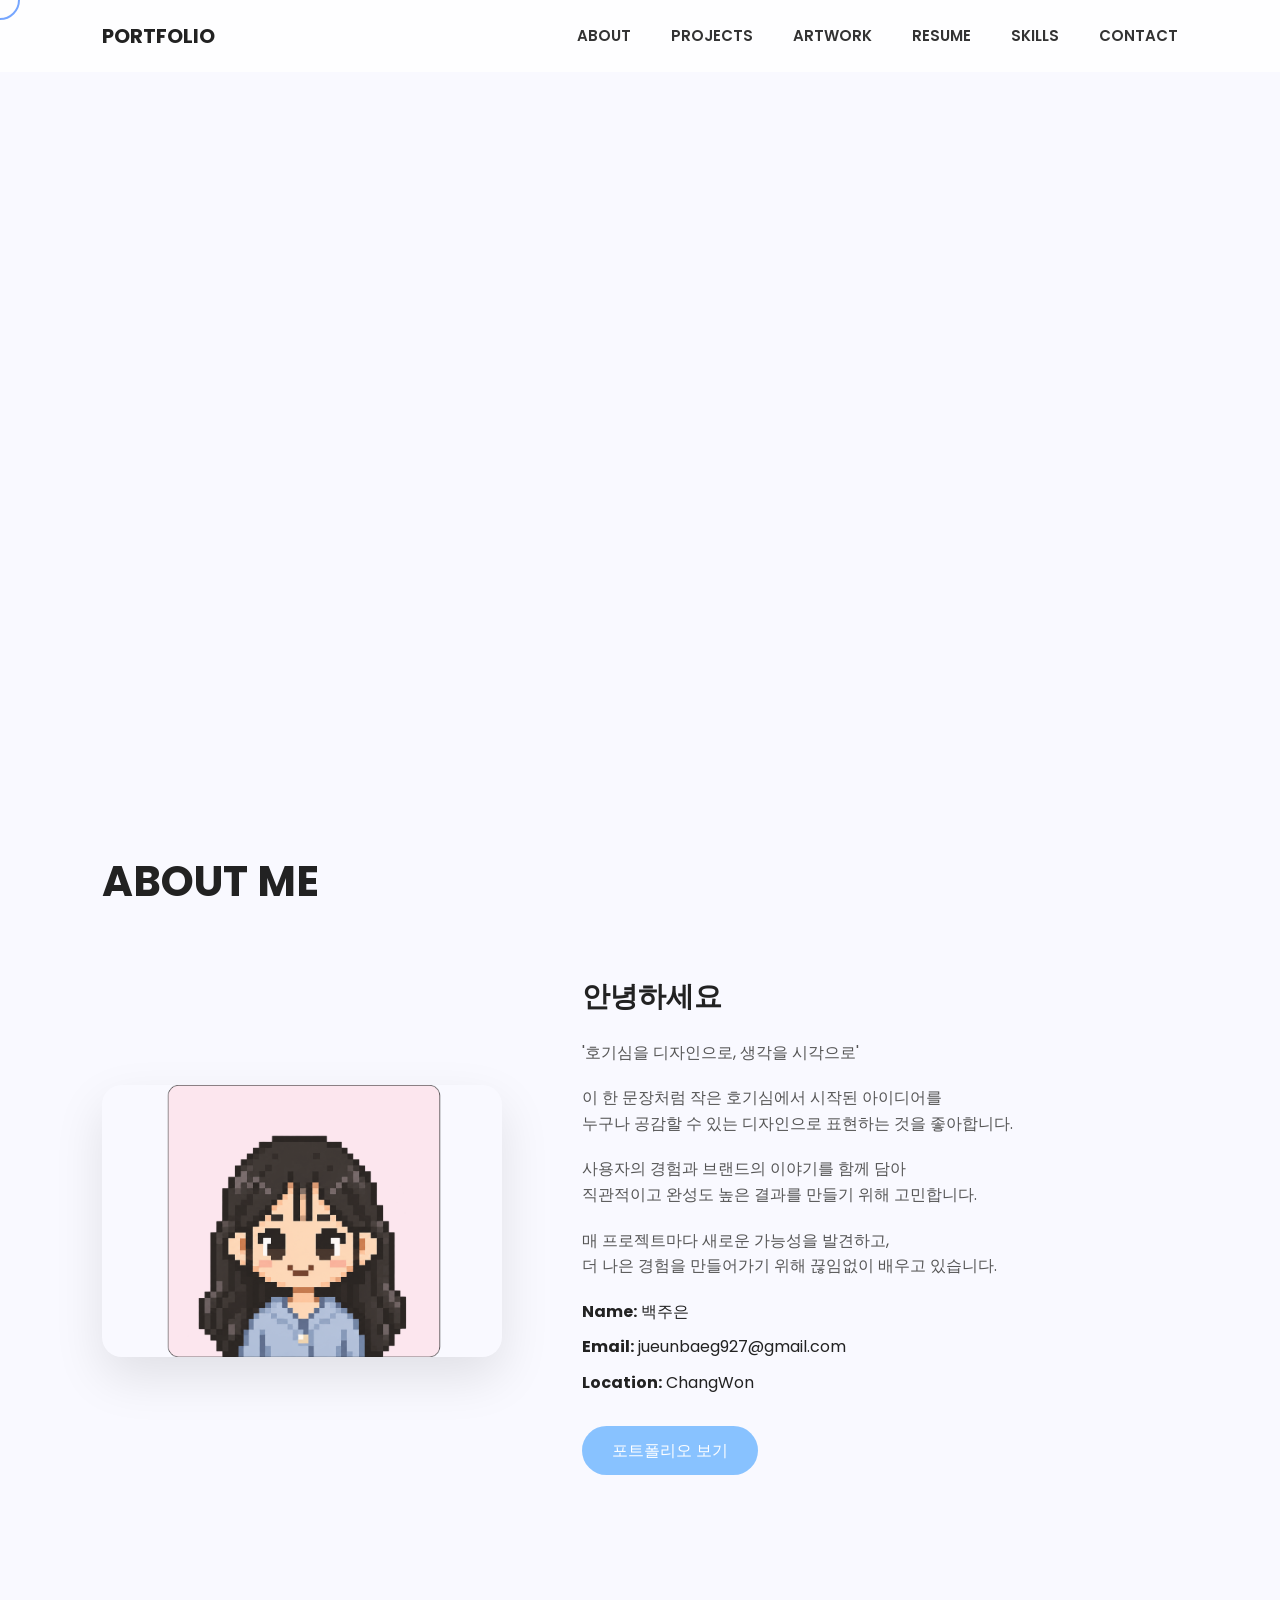
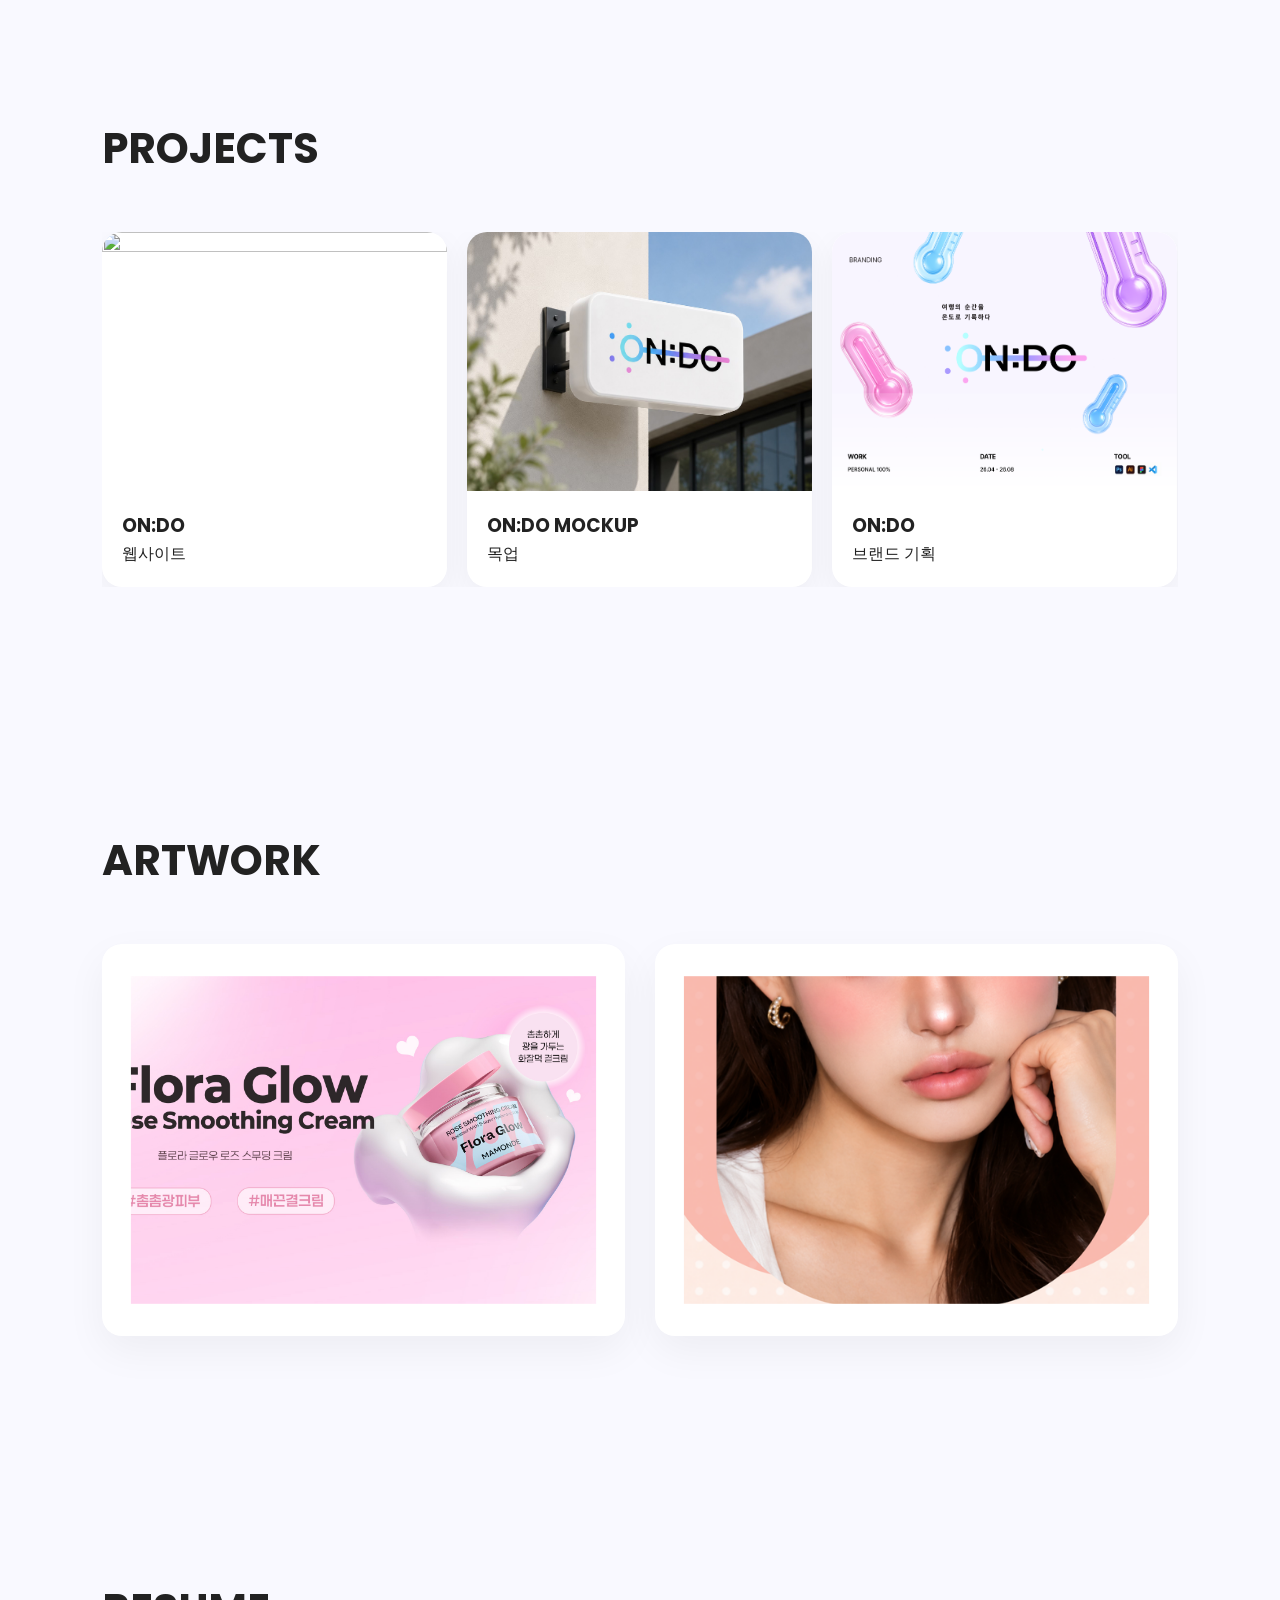
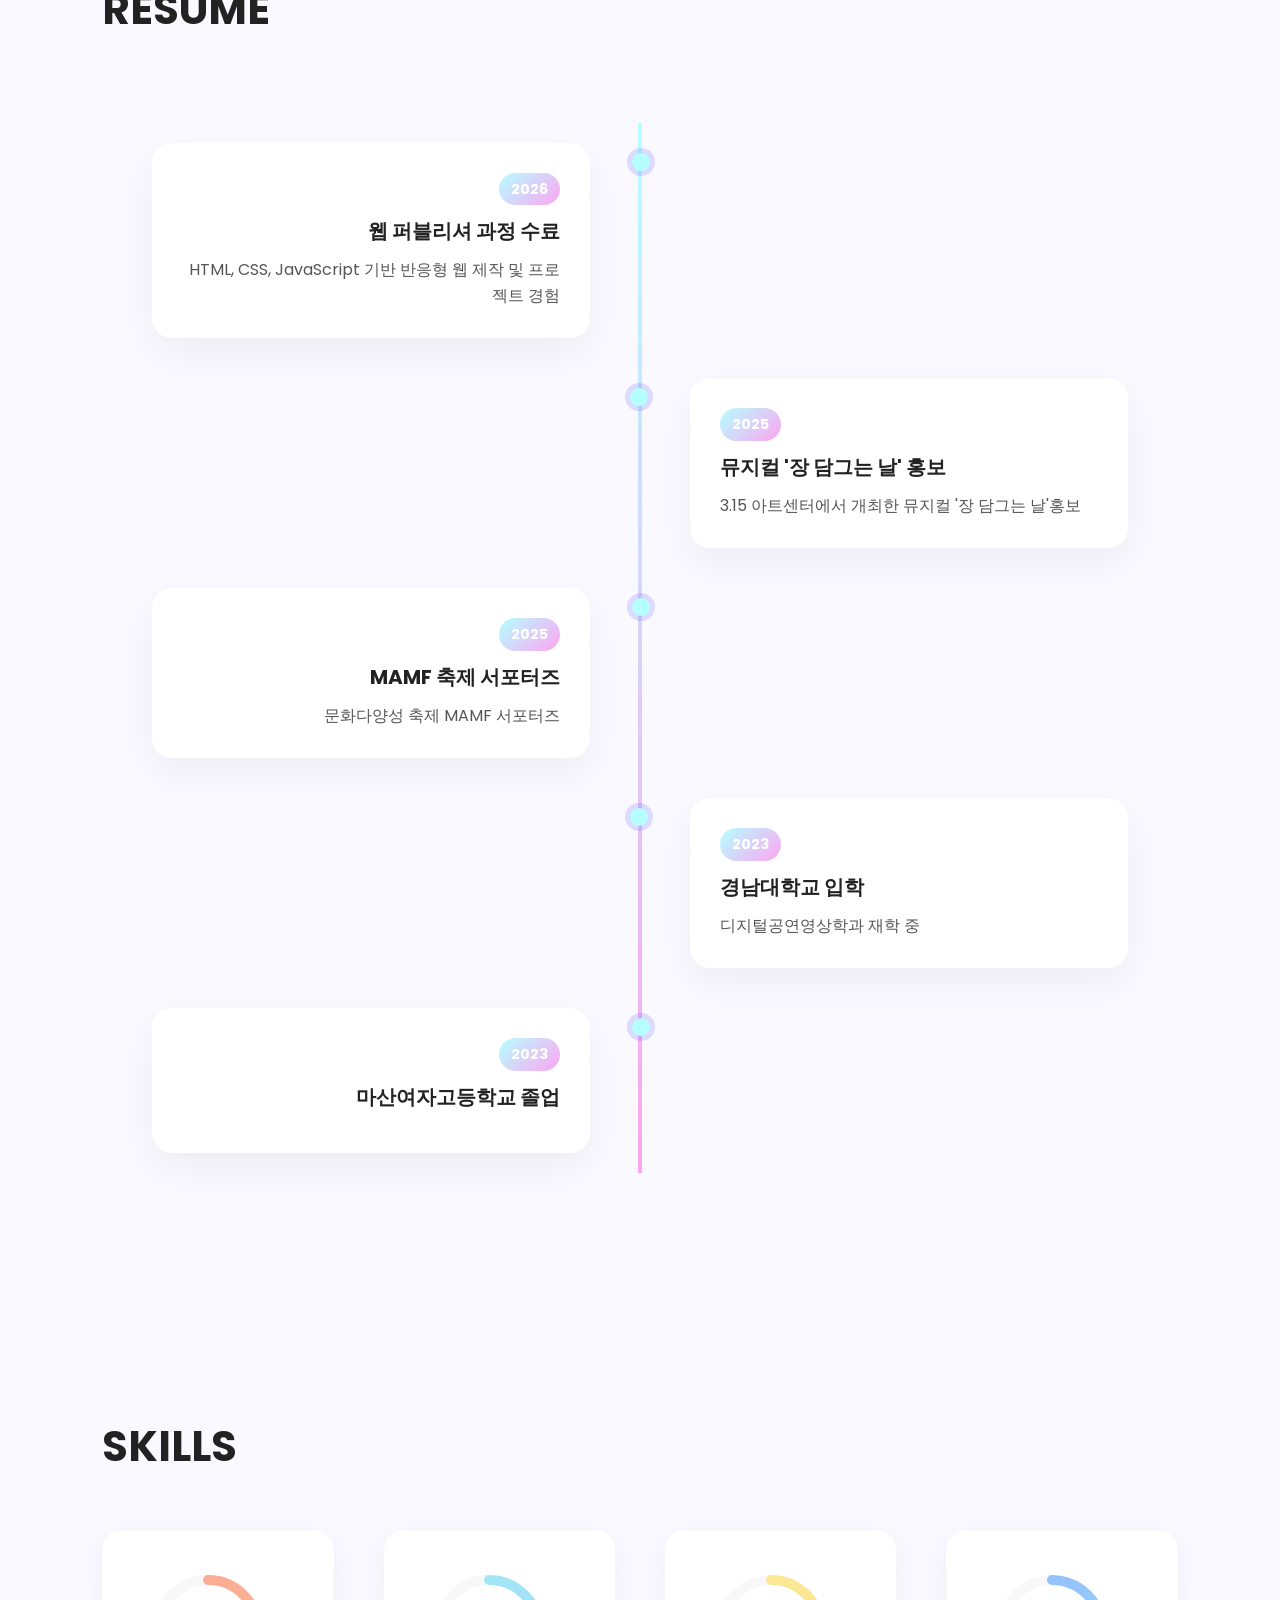
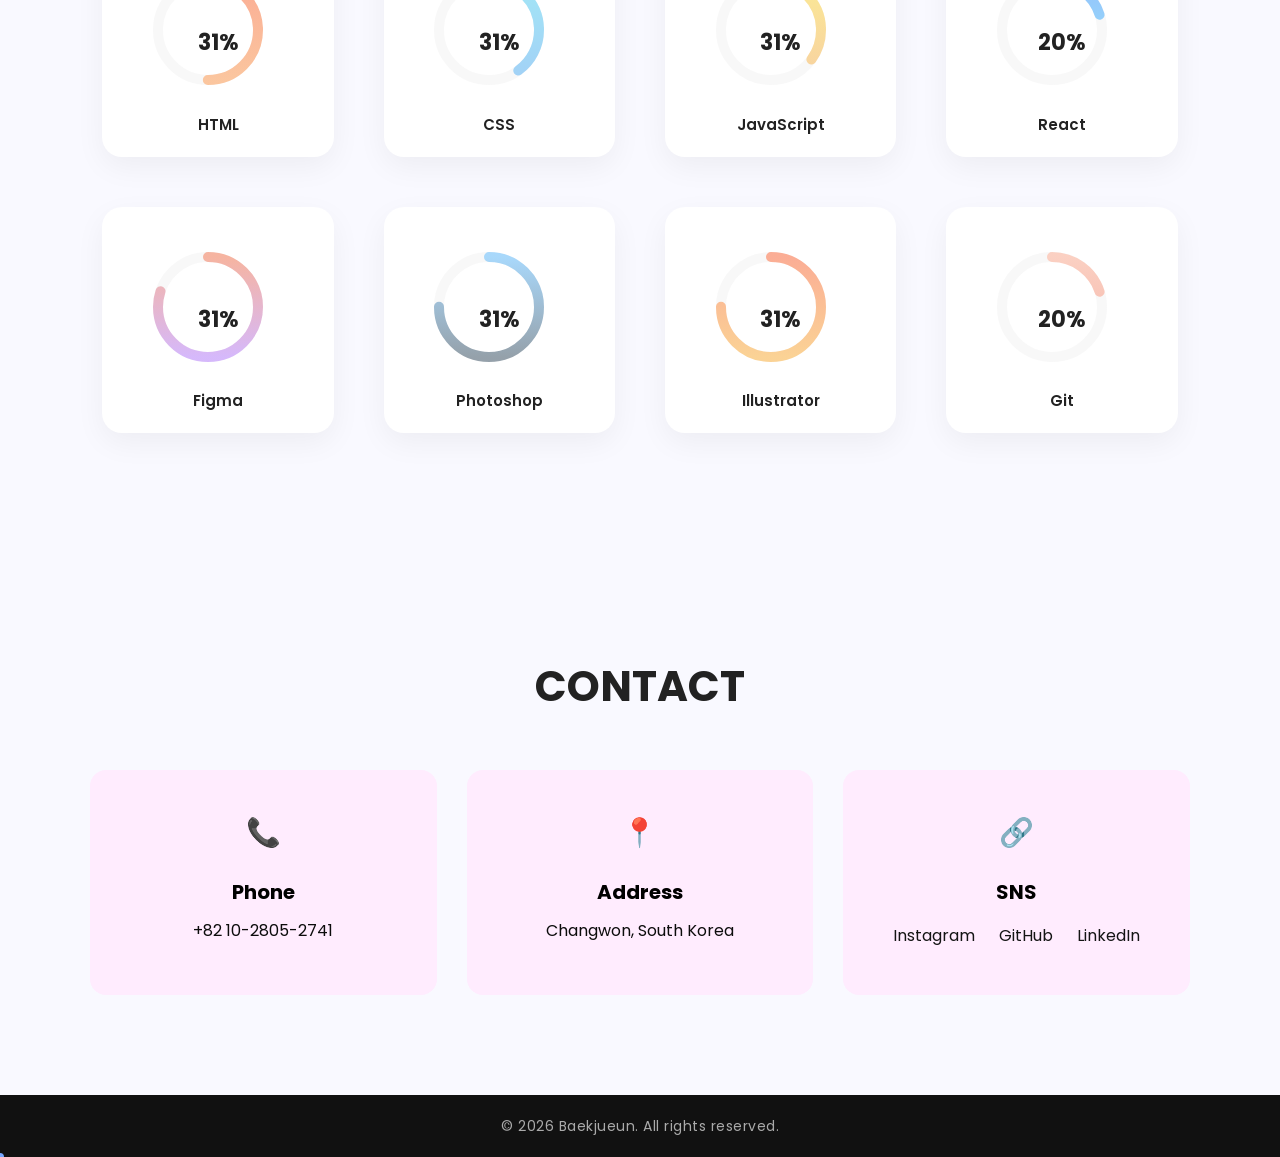
==== commit b7d36fa5: "21" ====
--- a/index.html
+++ b/index.html
@@ -161,6 +161,7 @@
       </div>
 
       <!-- artwork 2 -->
+       
       <div class="card artwork-item" data-aos="zoom-in">
         <img src="./img/banner.png"
           alt="artwork2">
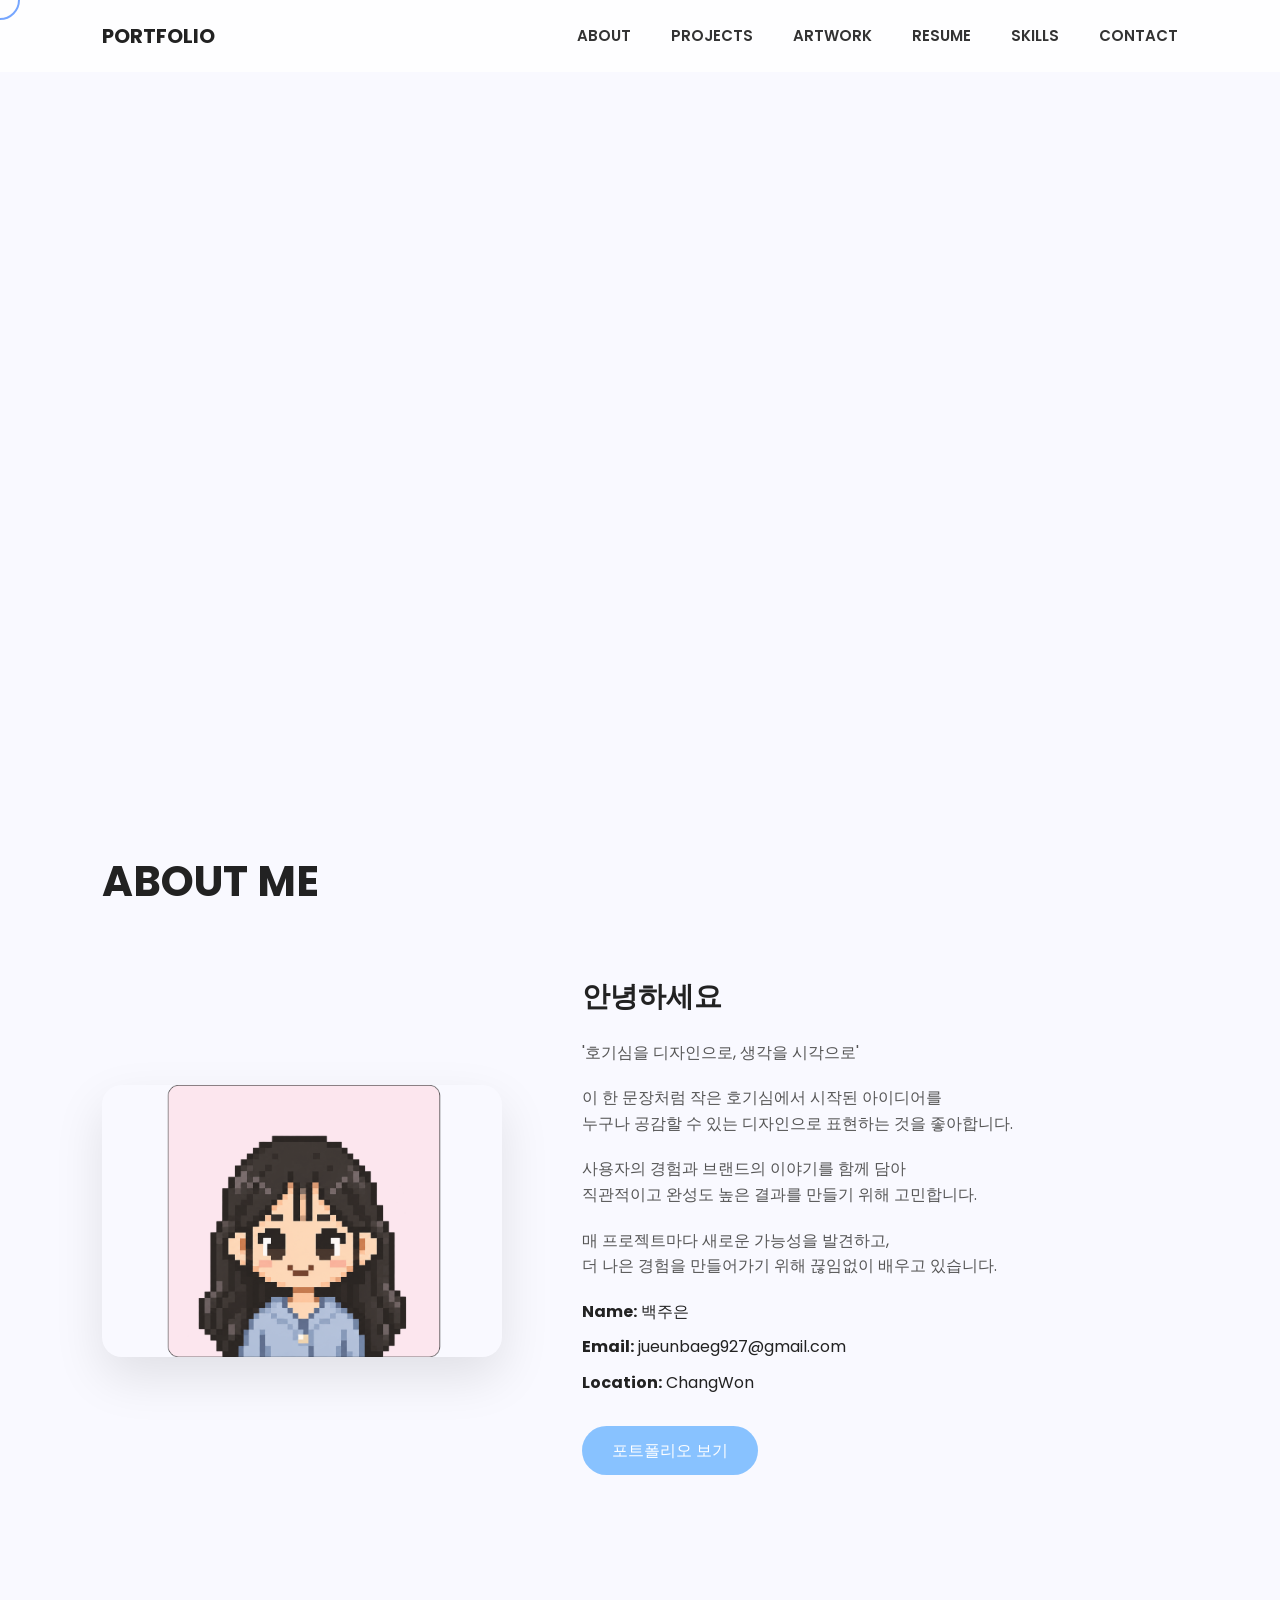
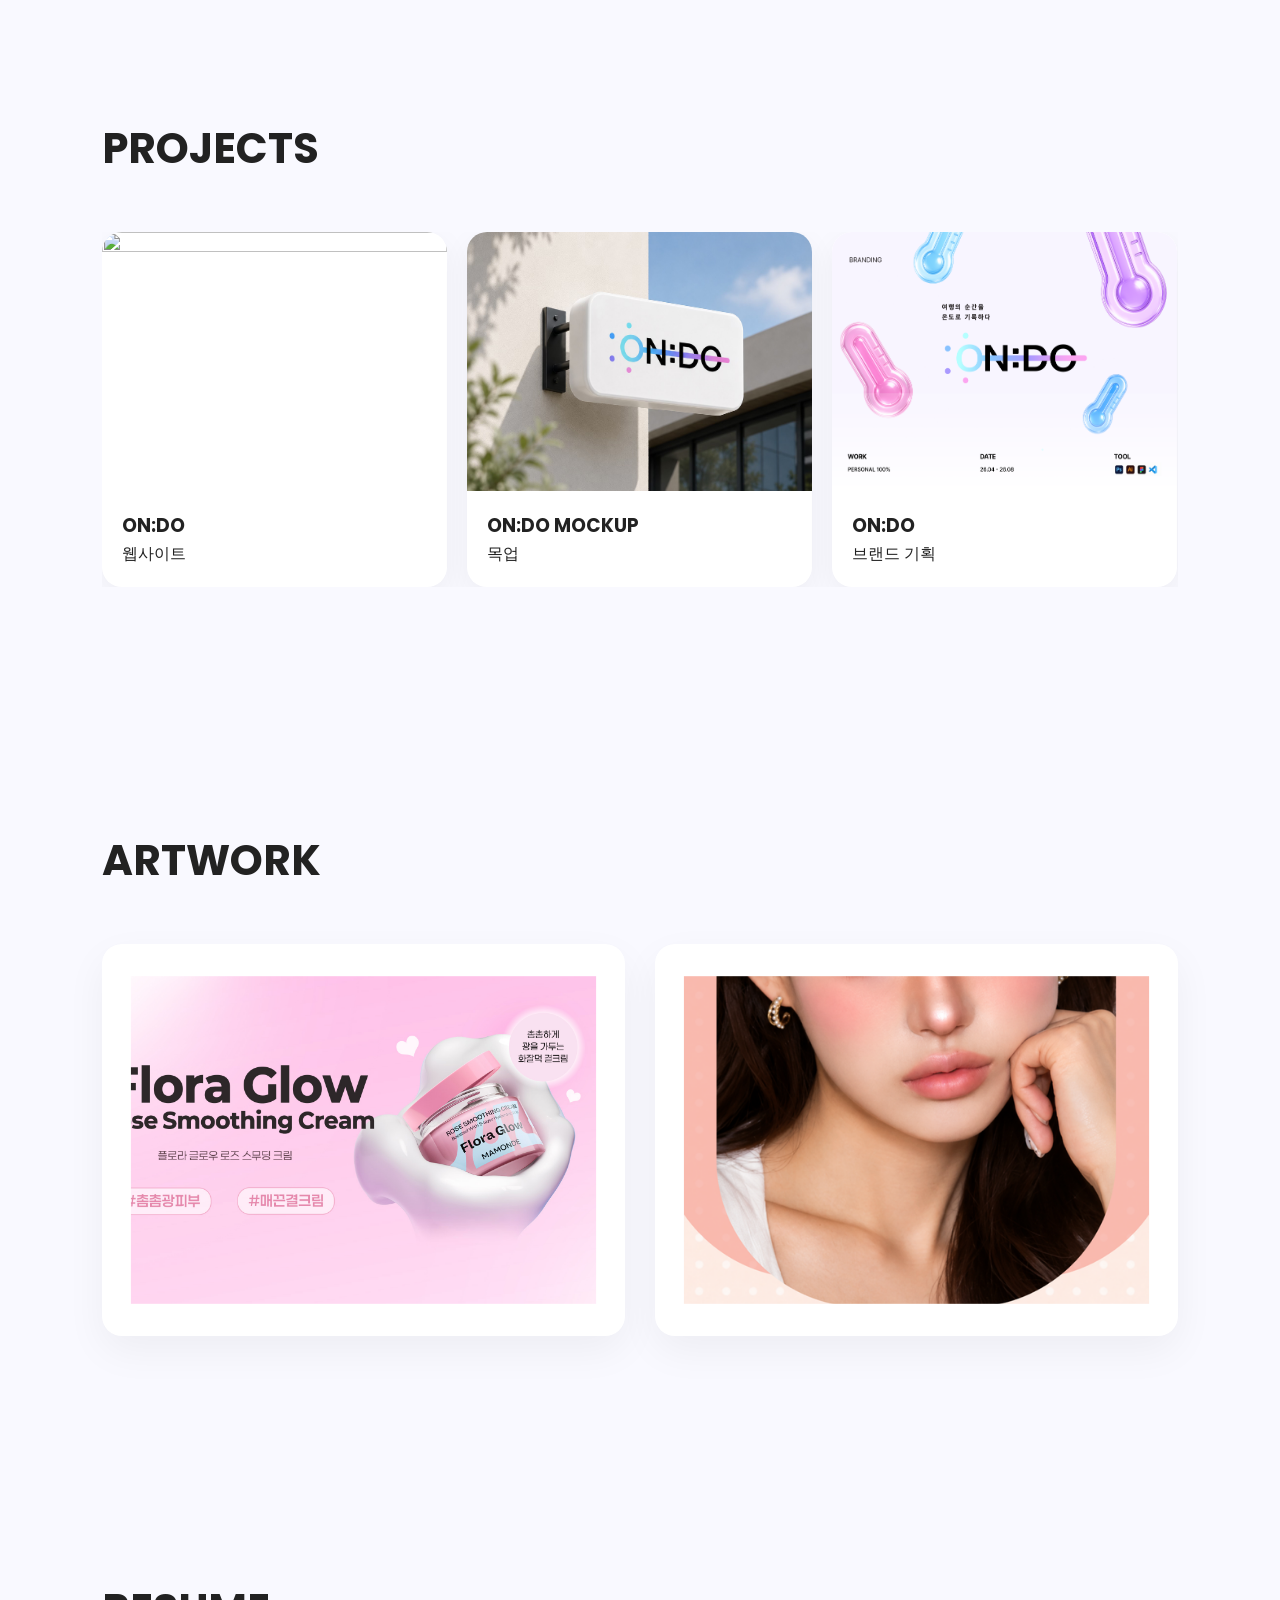
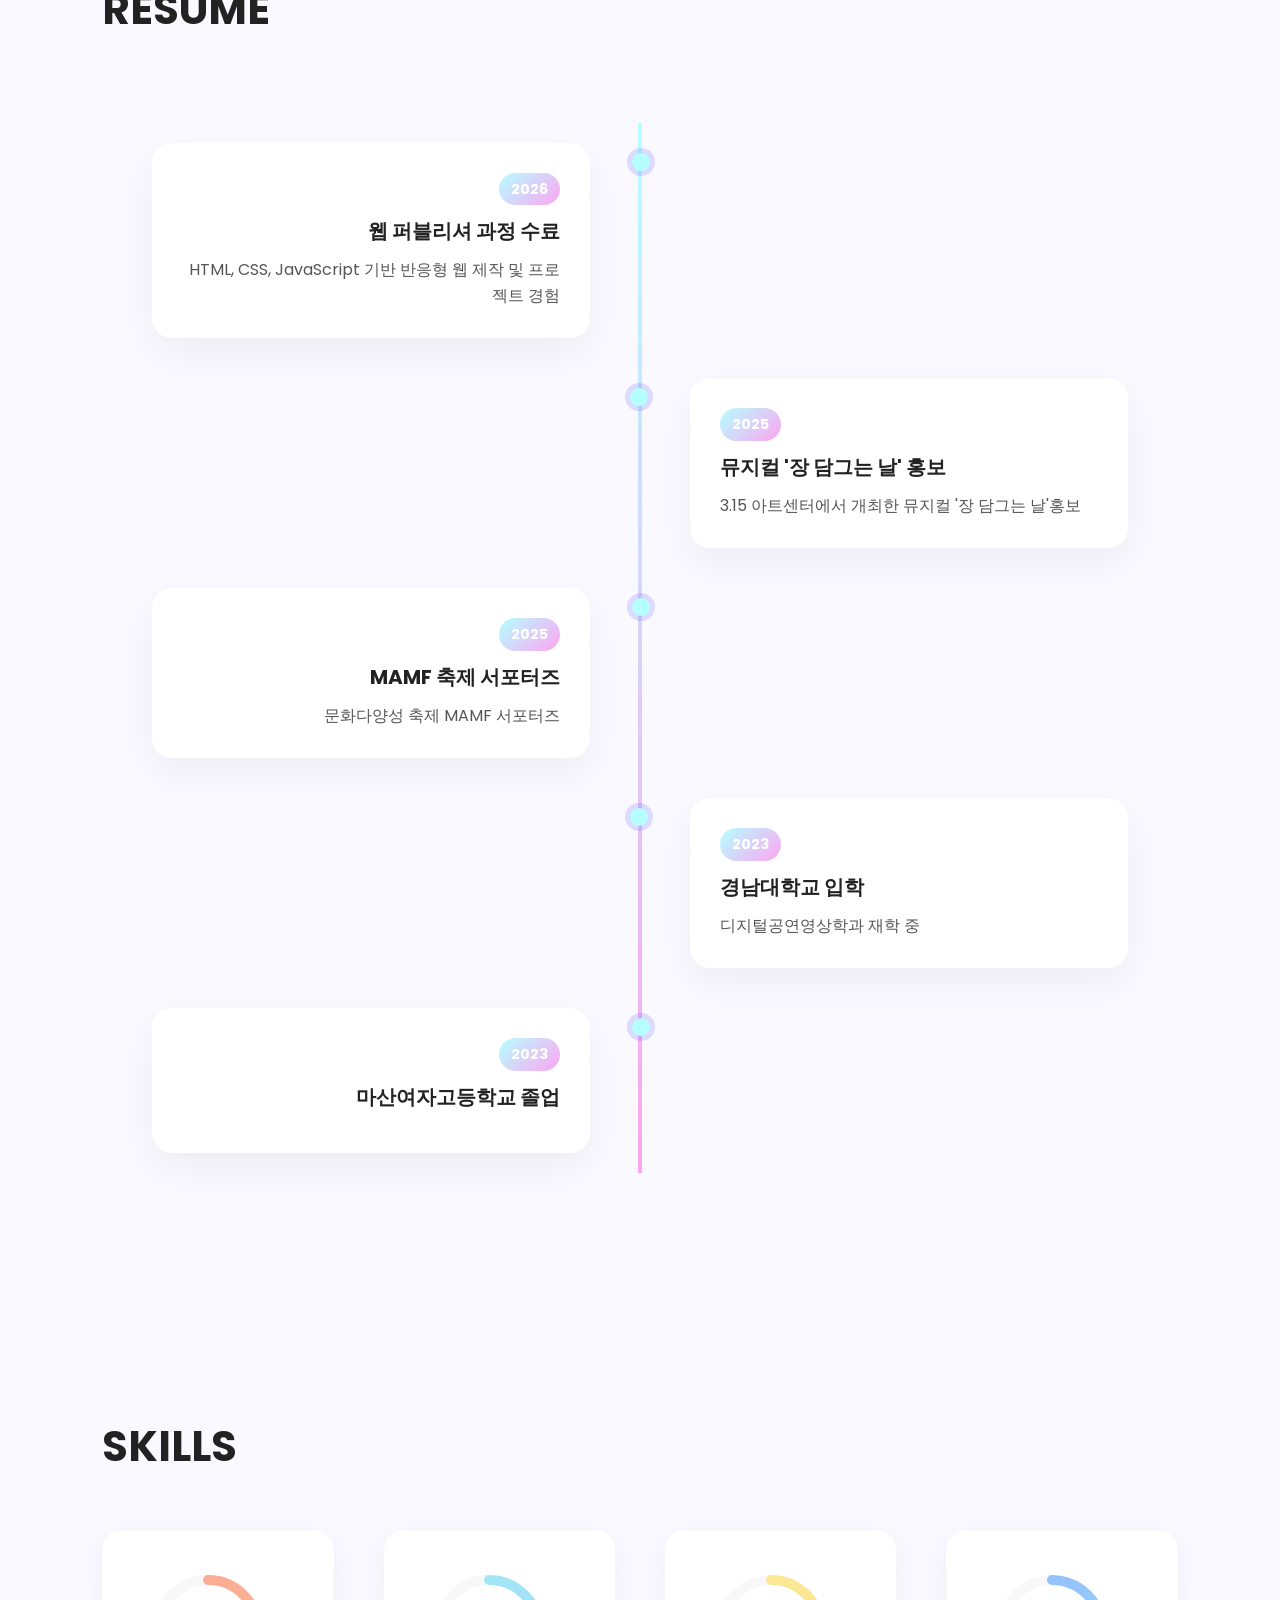
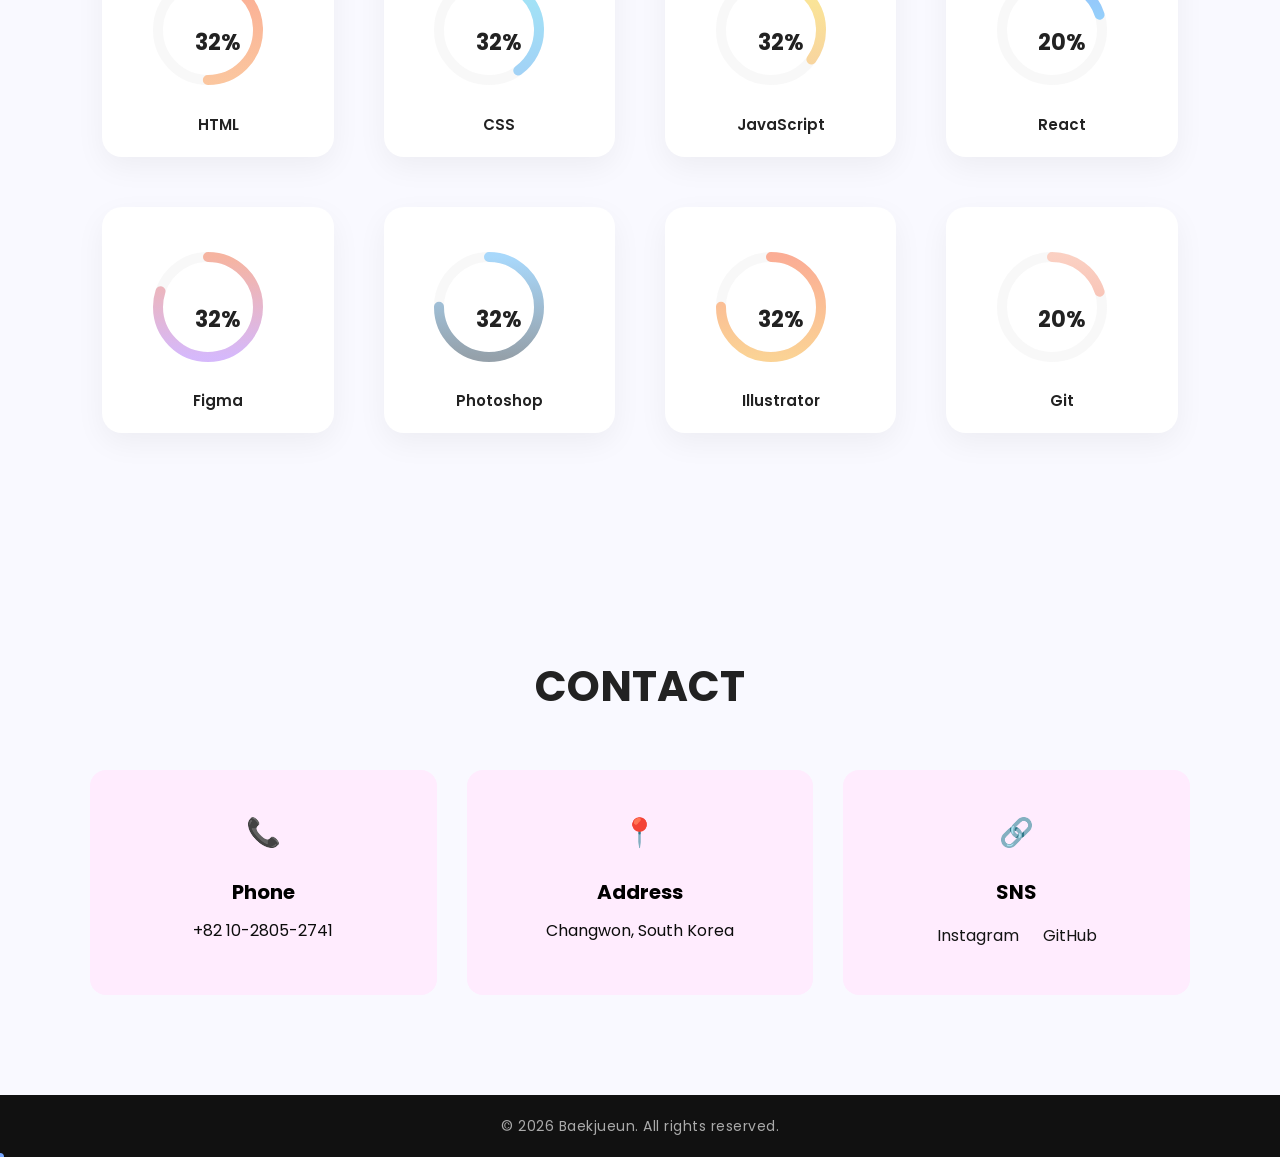
==== commit d046bd71: "last" ====
--- a/index.html
+++ b/index.html
@@ -452,7 +452,6 @@
           <div class="sns">
             <a href="#">Instagram</a>
             <a href="#">GitHub</a>
-            <a href="#">LinkedIn</a>
           </div>
         </div>
       </div>
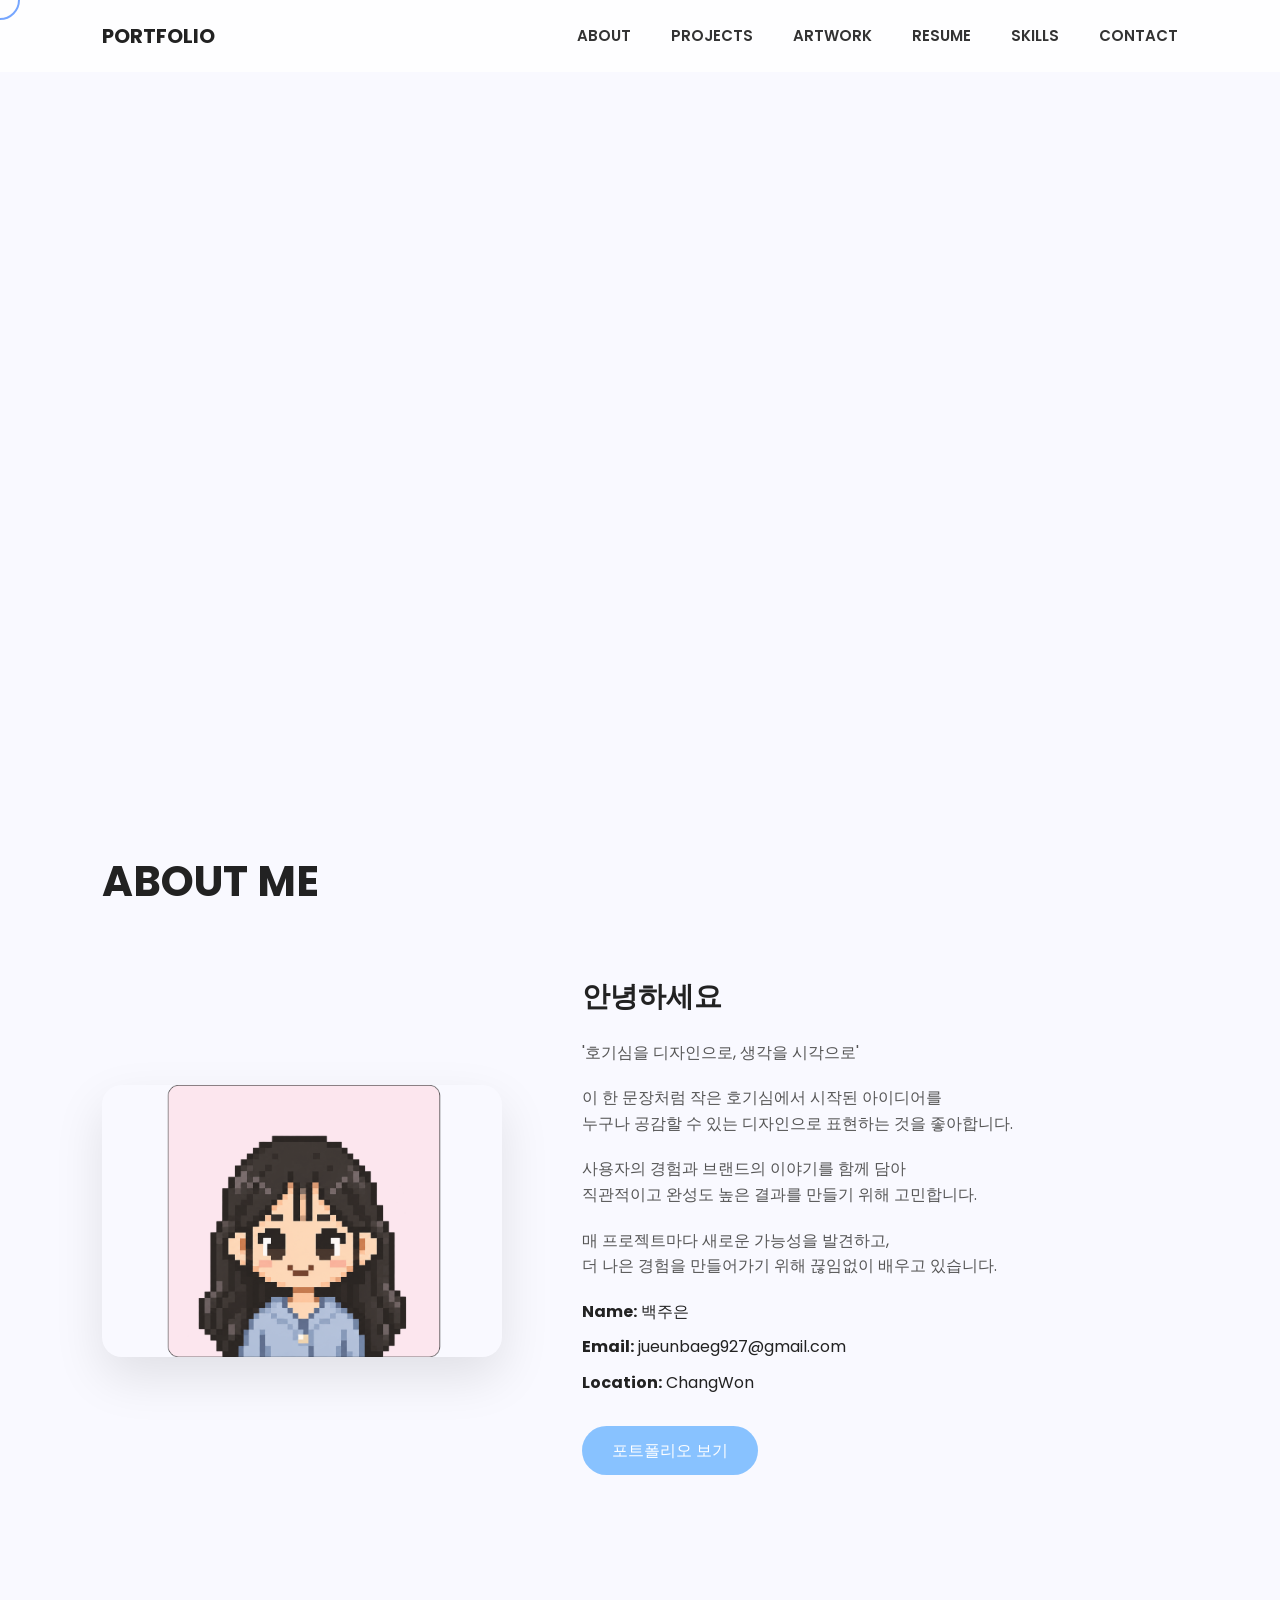
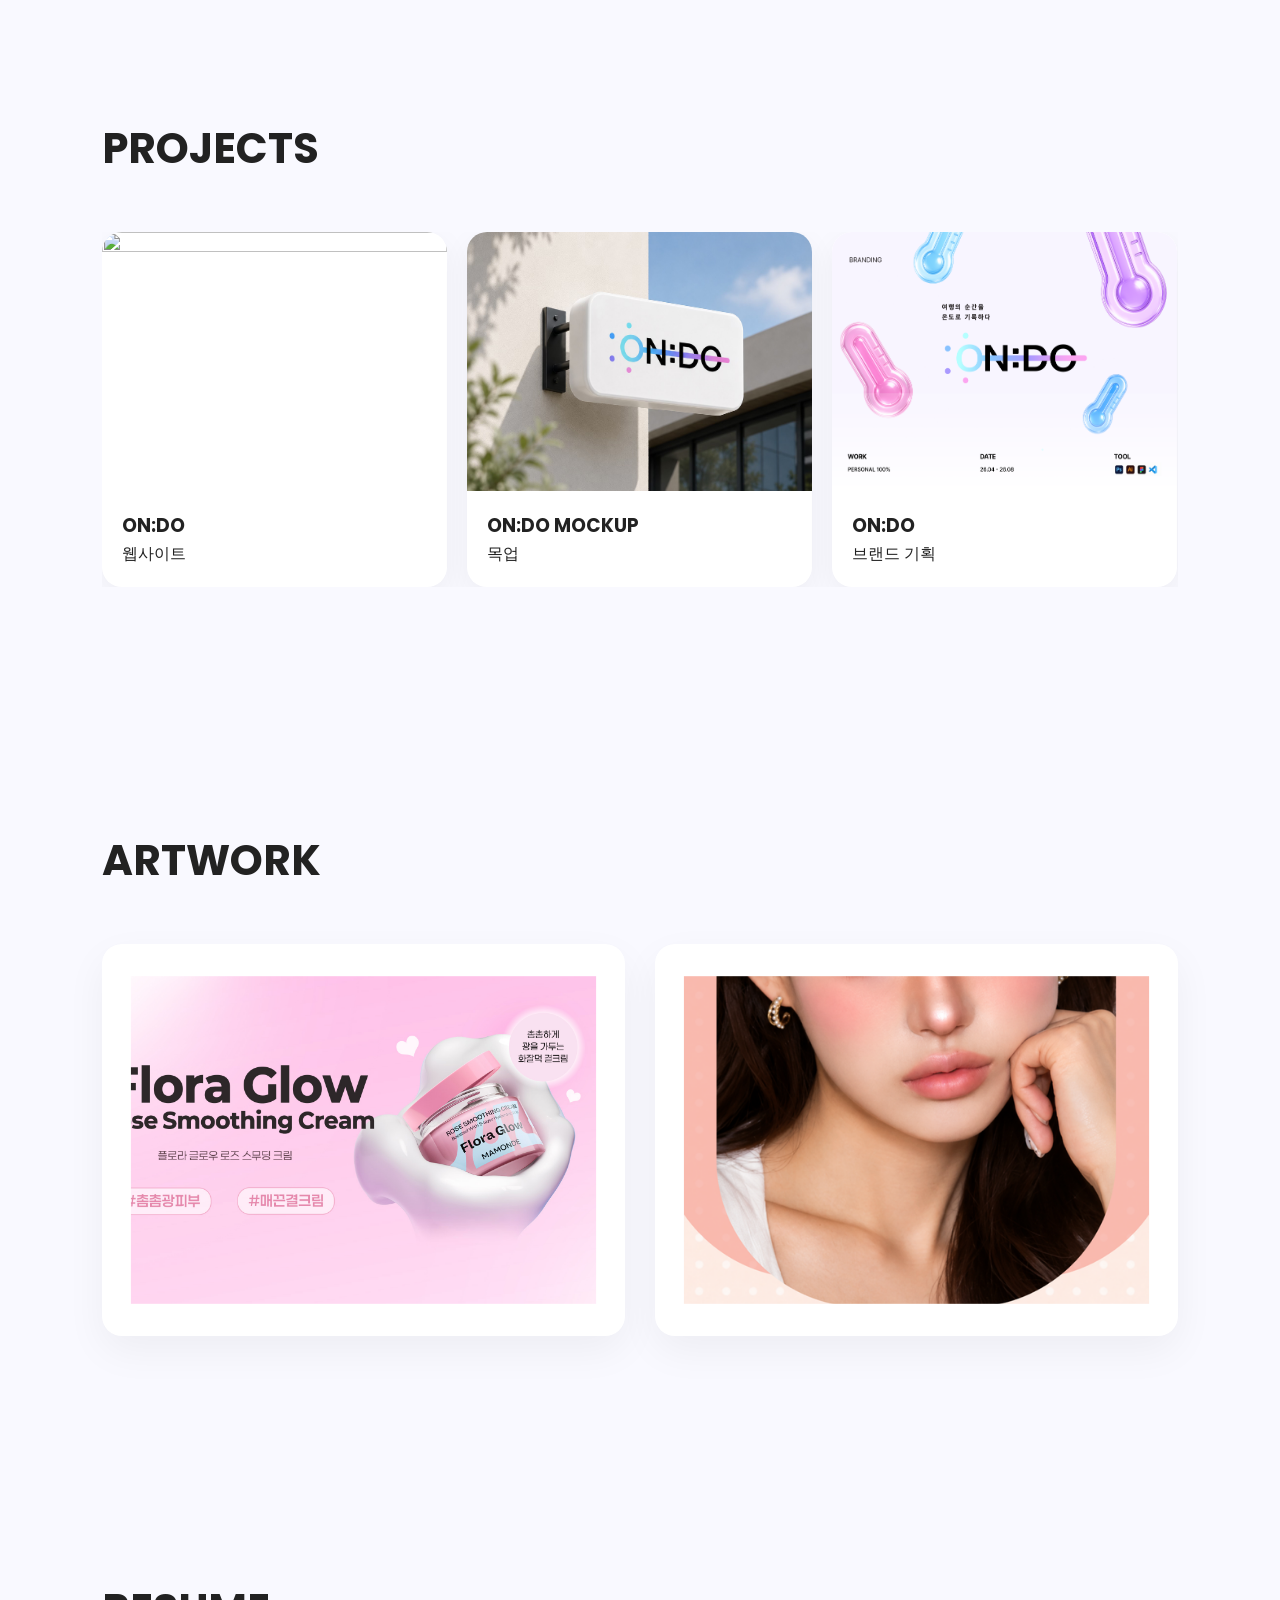
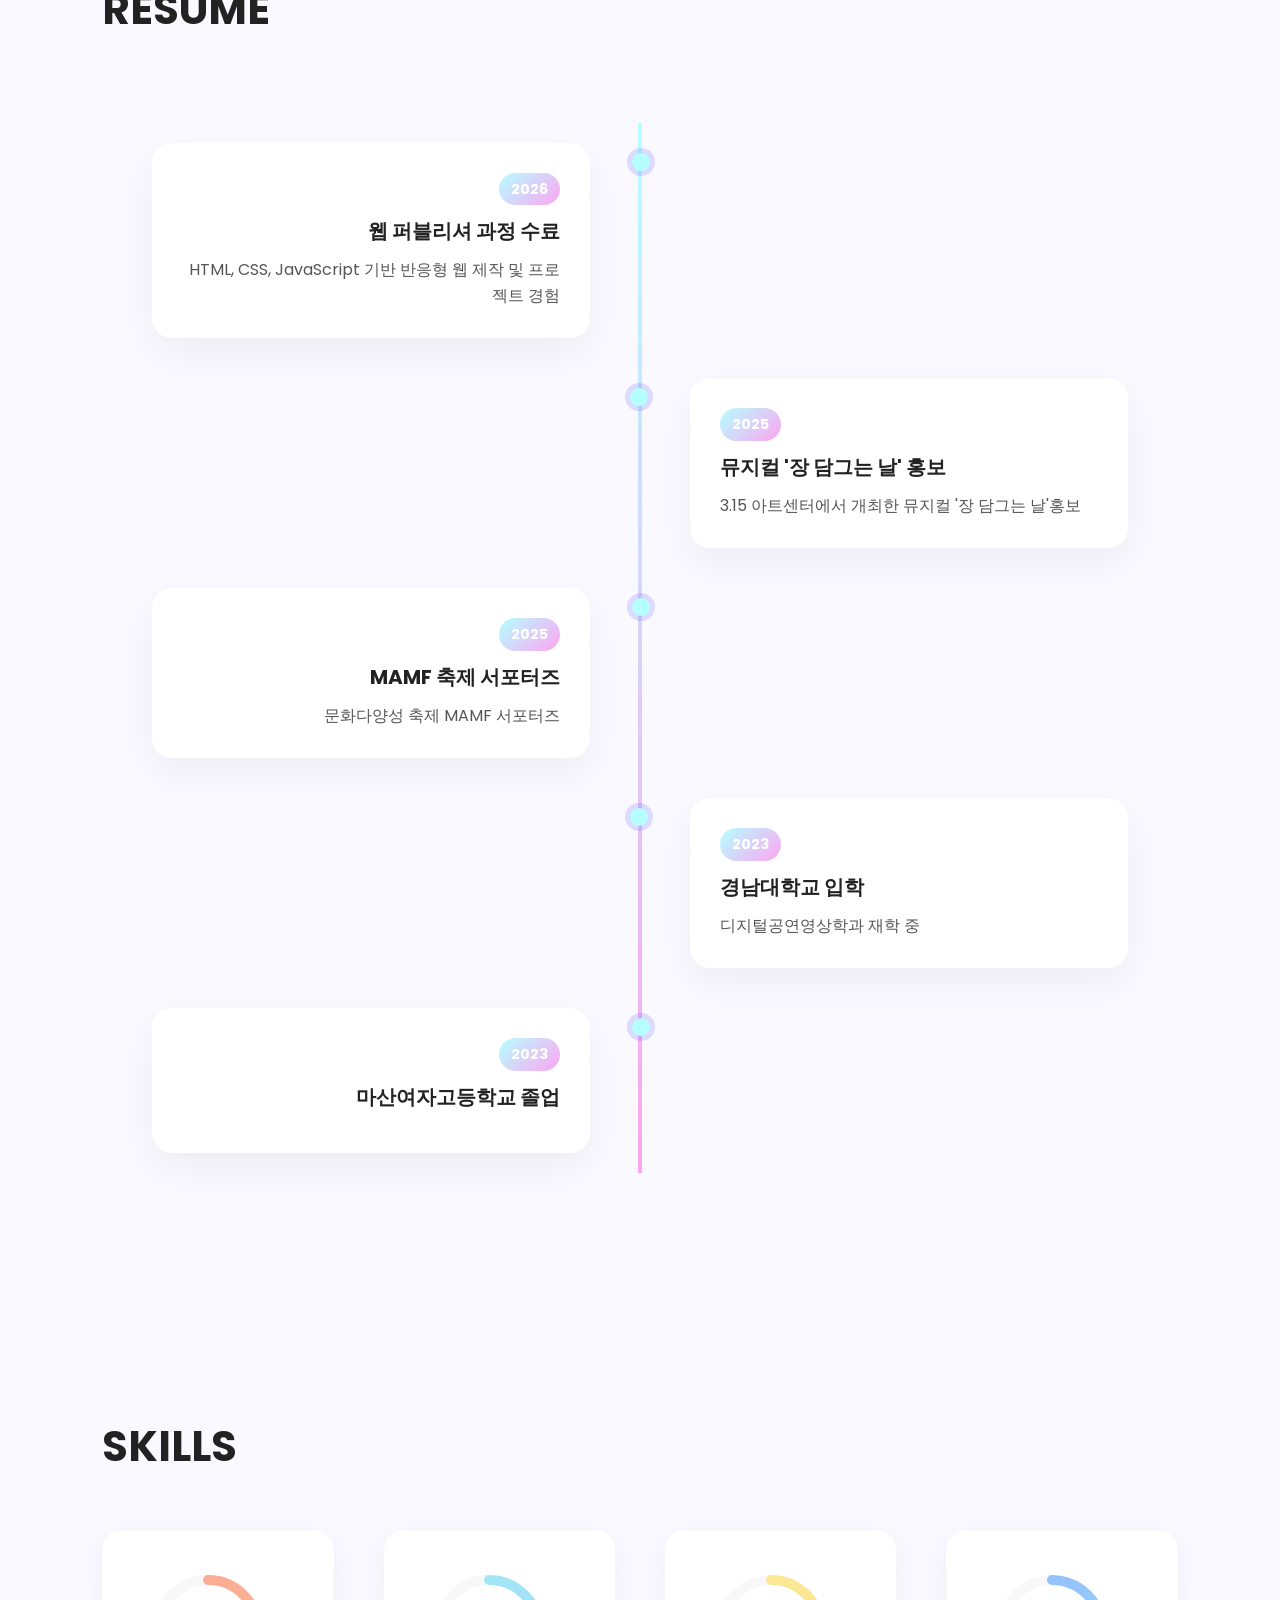
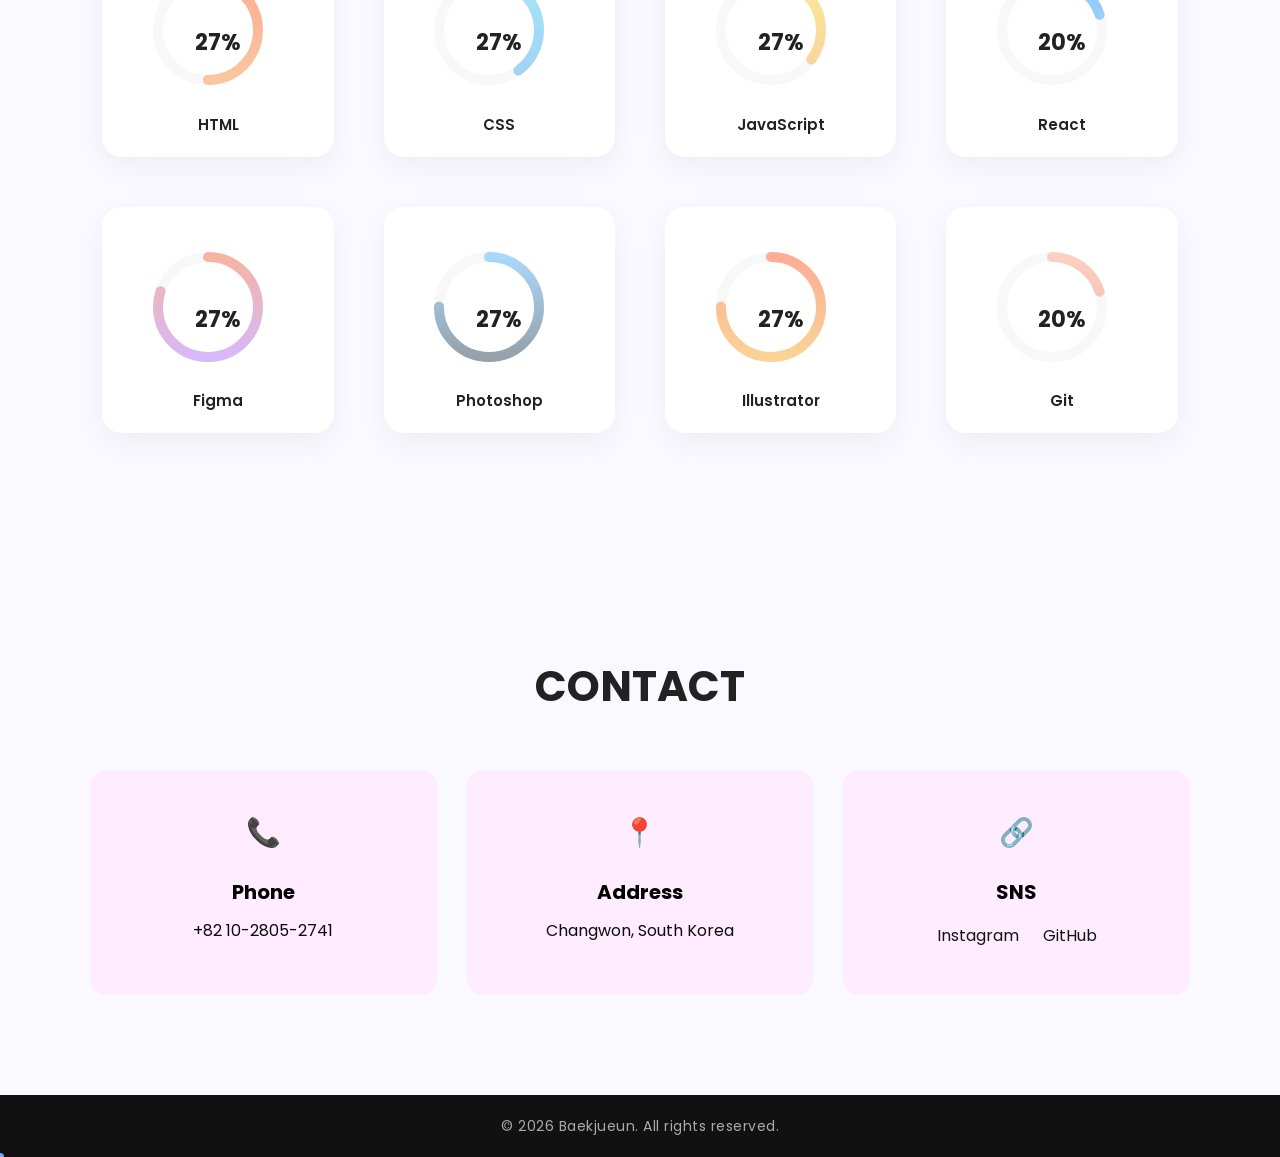
==== commit 64b93be8: "마지막" ====
--- a/index.html
+++ b/index.html
@@ -452,6 +452,7 @@
           <div class="sns">
             <a href="#">Instagram</a>
             <a href="#">GitHub</a>
+            
           </div>
         </div>
       </div>
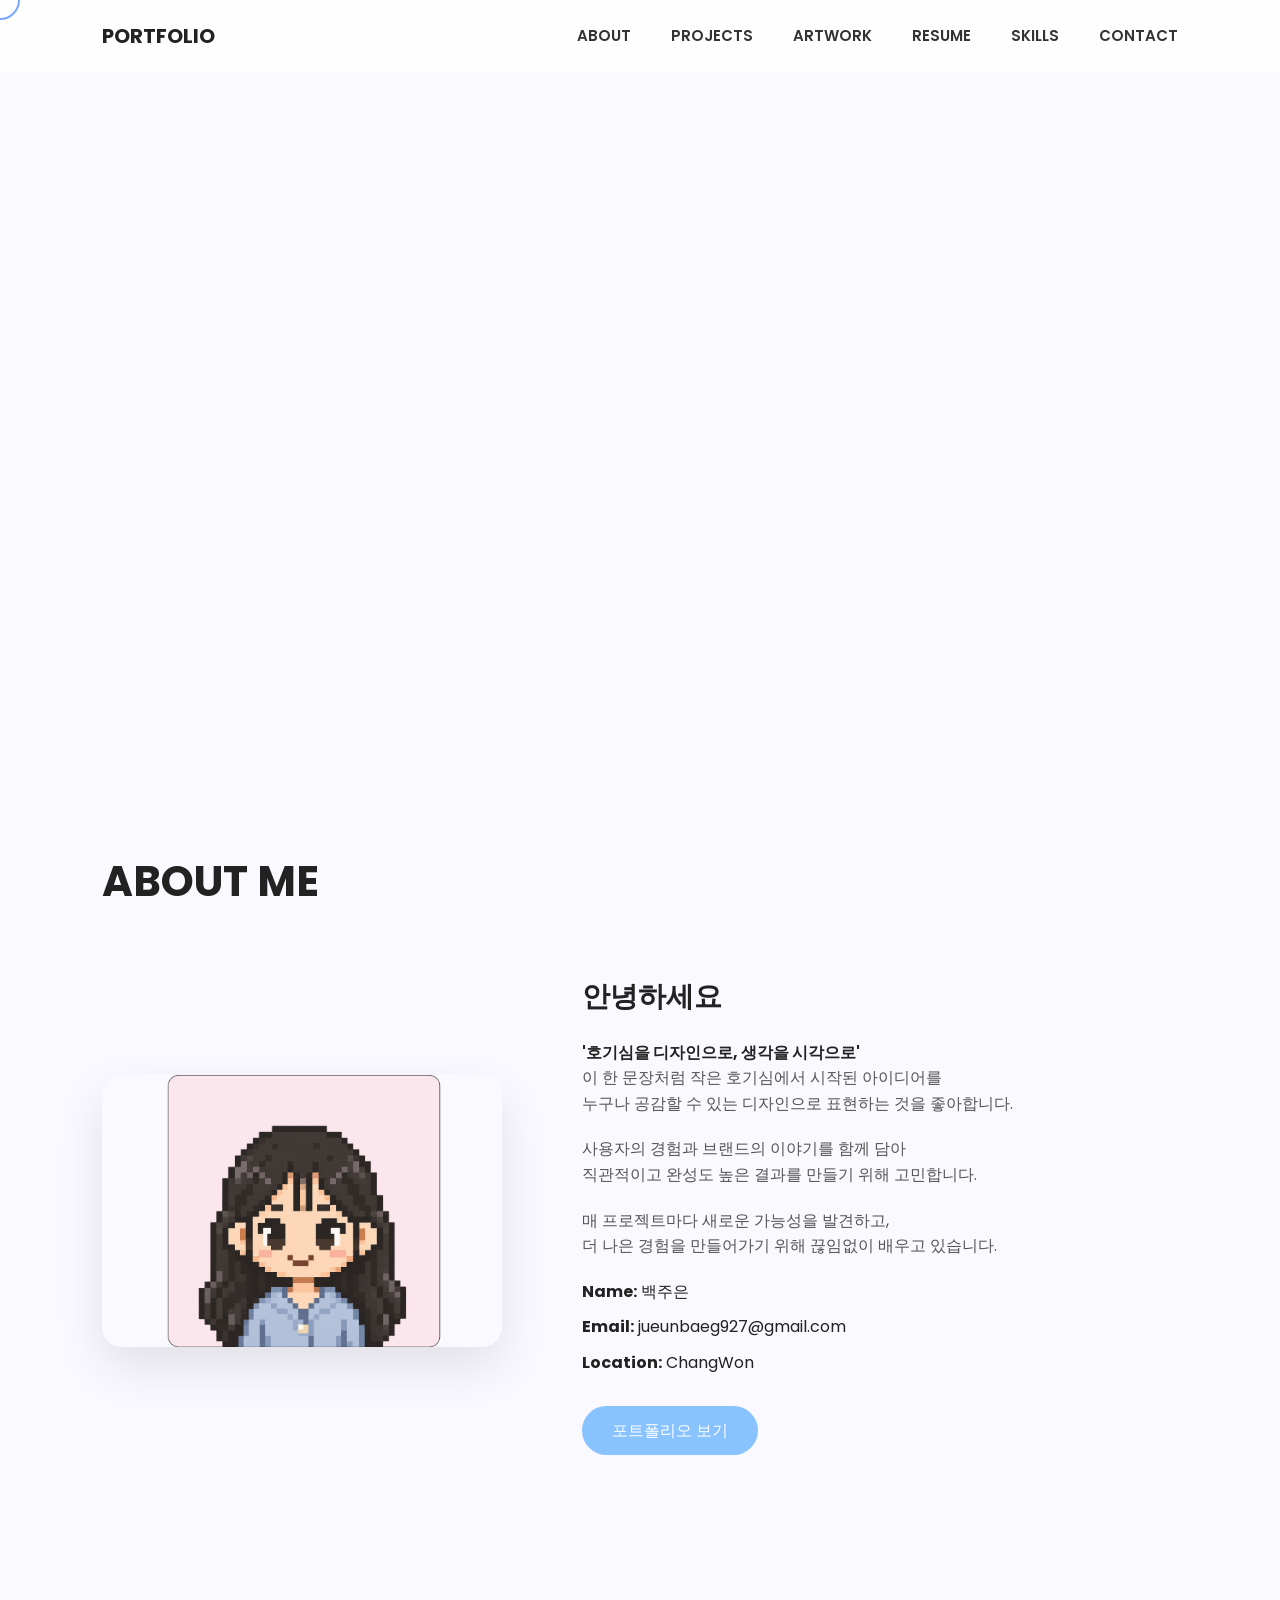
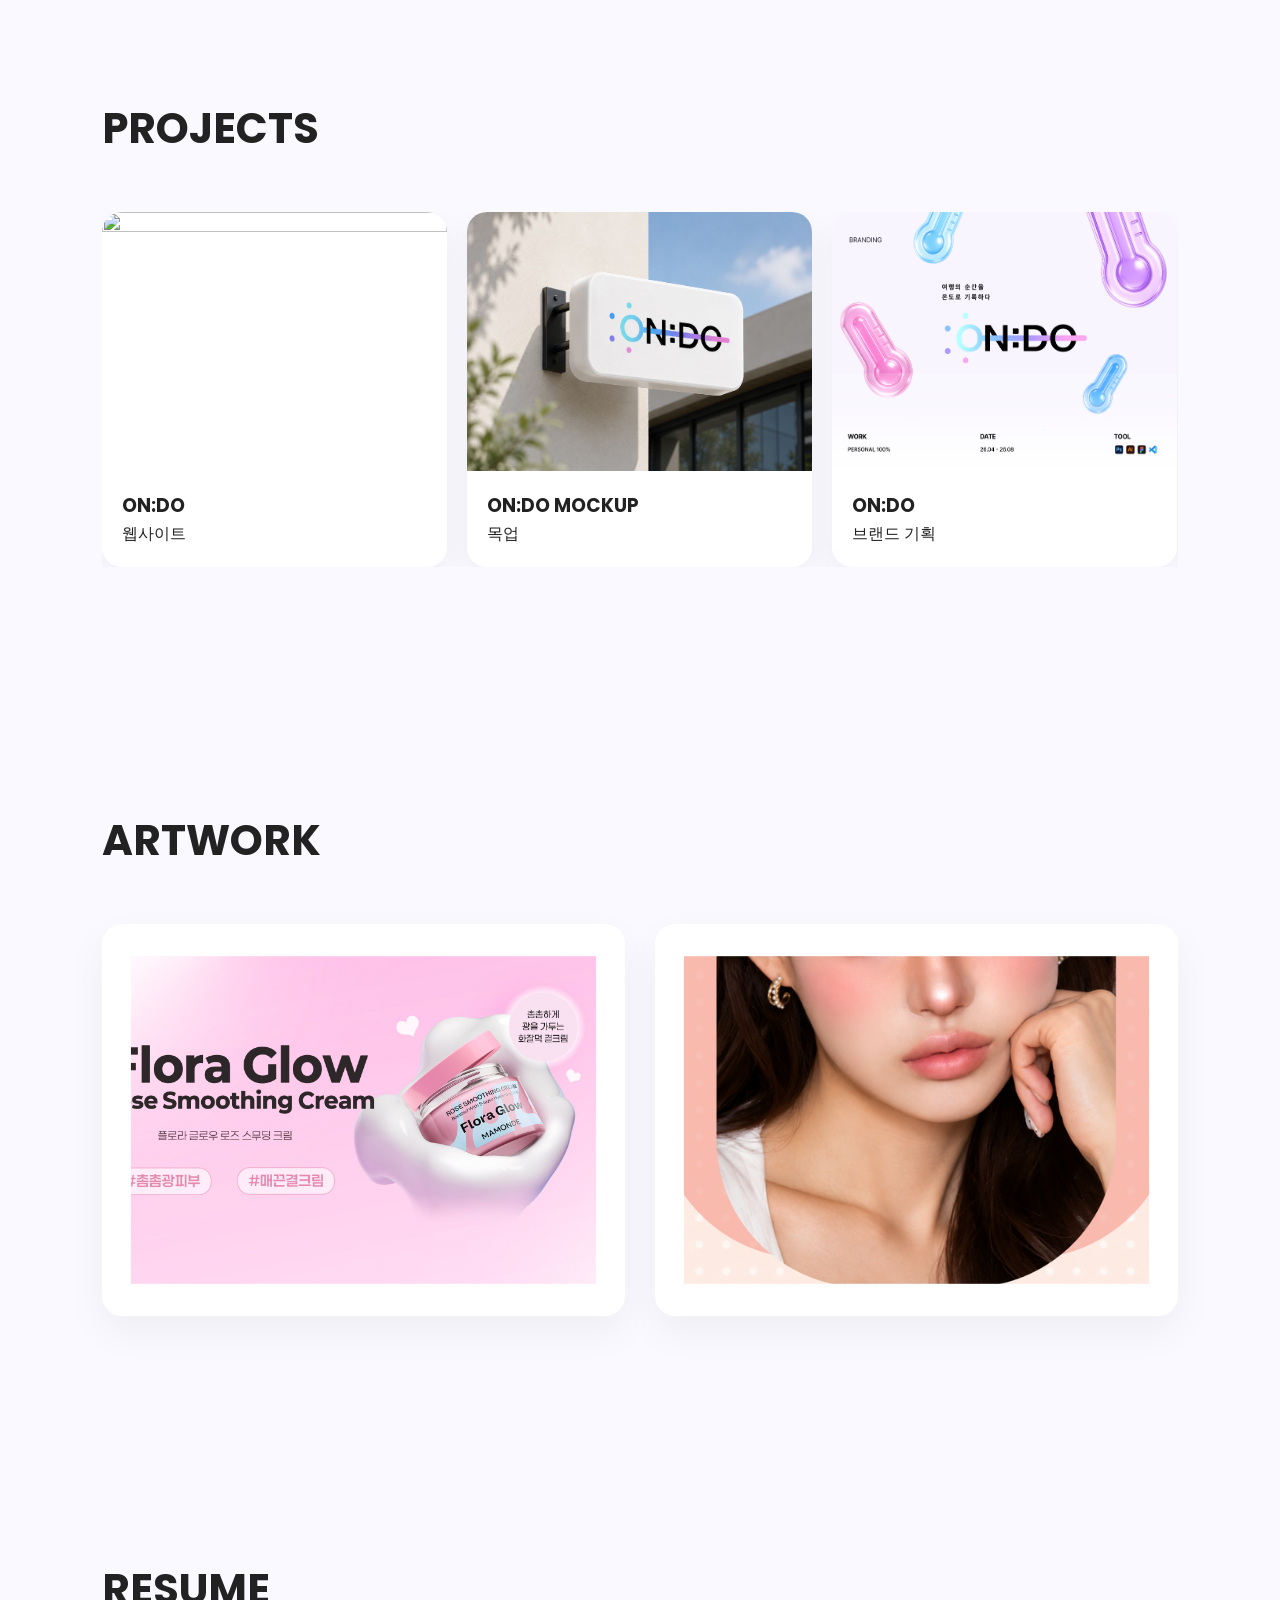
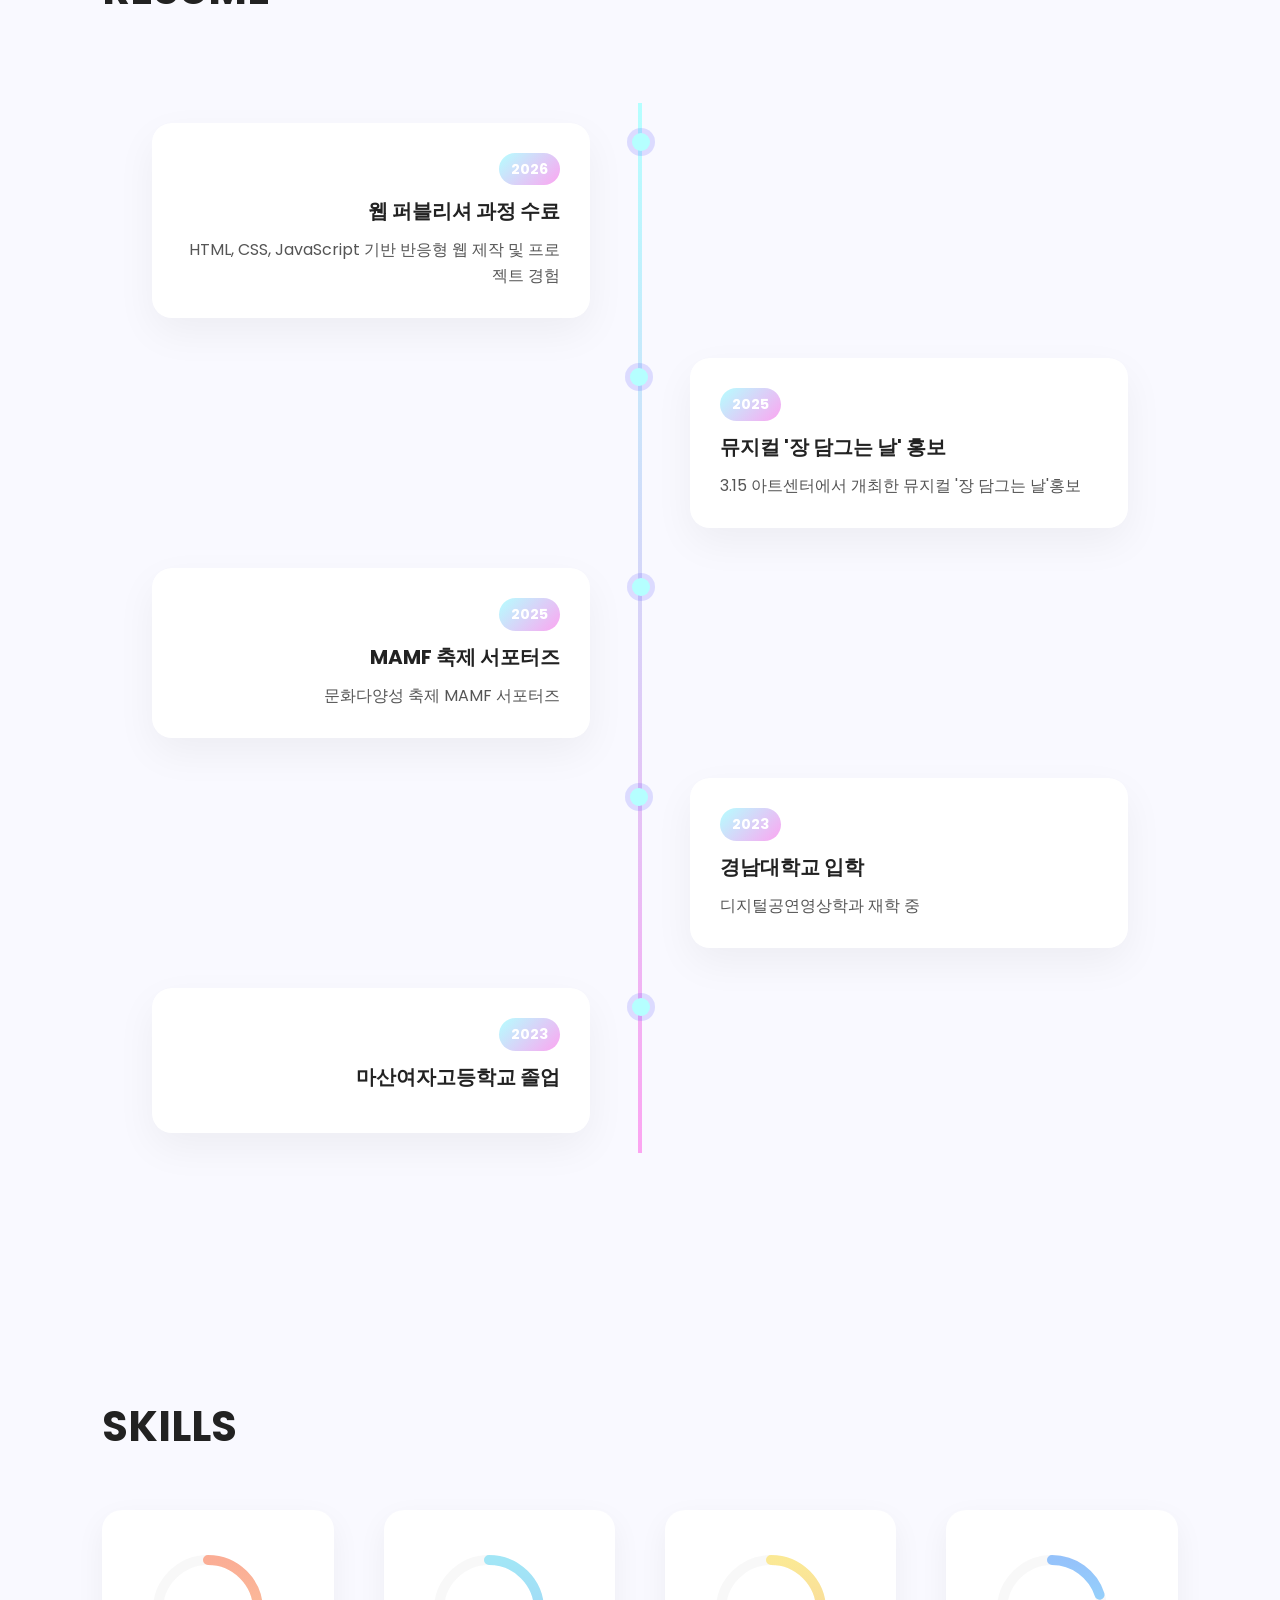
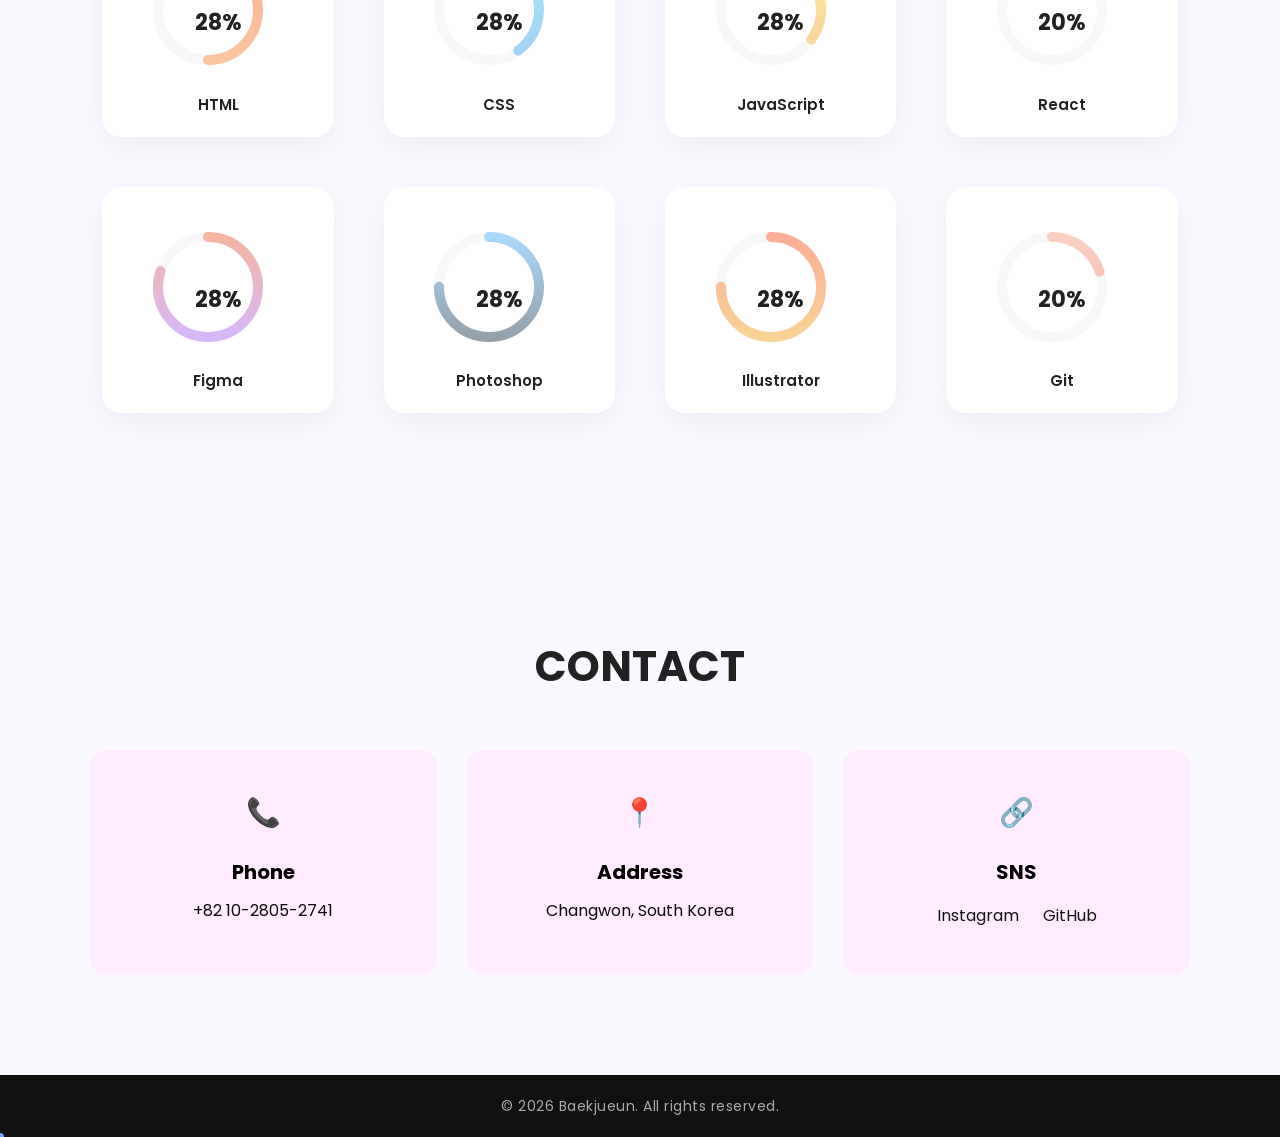
==== commit 57787cc5: "찐마지막" ====
--- a/index.html
+++ b/index.html
@@ -61,9 +61,8 @@
       <div class="about-text" data-aos="fade-left">
         <h3>안녕하세요 </h3>
 
-        <p>
-         '호기심을 디자인으로, 생각을 시각으로'
-        </p>
+        <h4>
+         '호기심을 디자인으로, 생각을 시각으로' </h4>
 
         <p>
           이 한 문장처럼 작은 호기심에서 시작된 아이디어를<br>
@@ -452,7 +451,7 @@
           <div class="sns">
             <a href="#">Instagram</a>
             <a href="#">GitHub</a>
-            
+
           </div>
         </div>
       </div>
